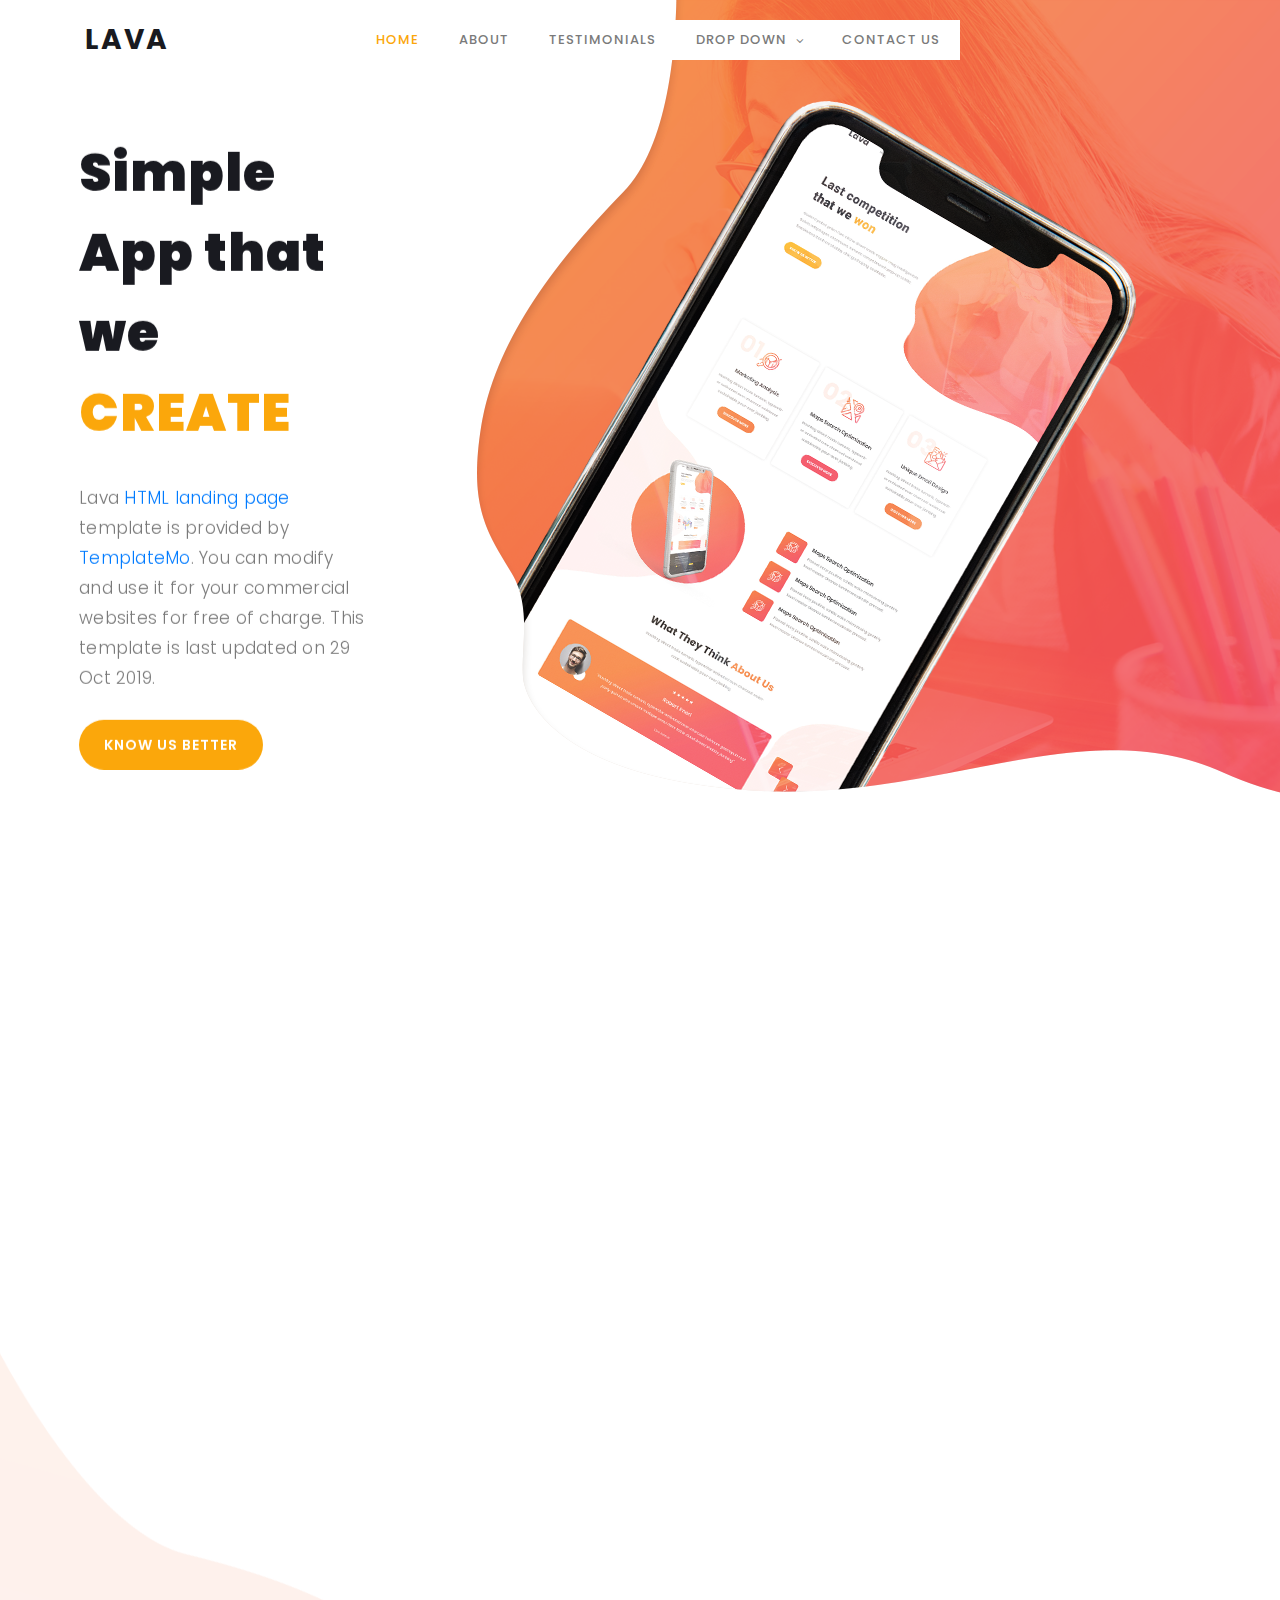
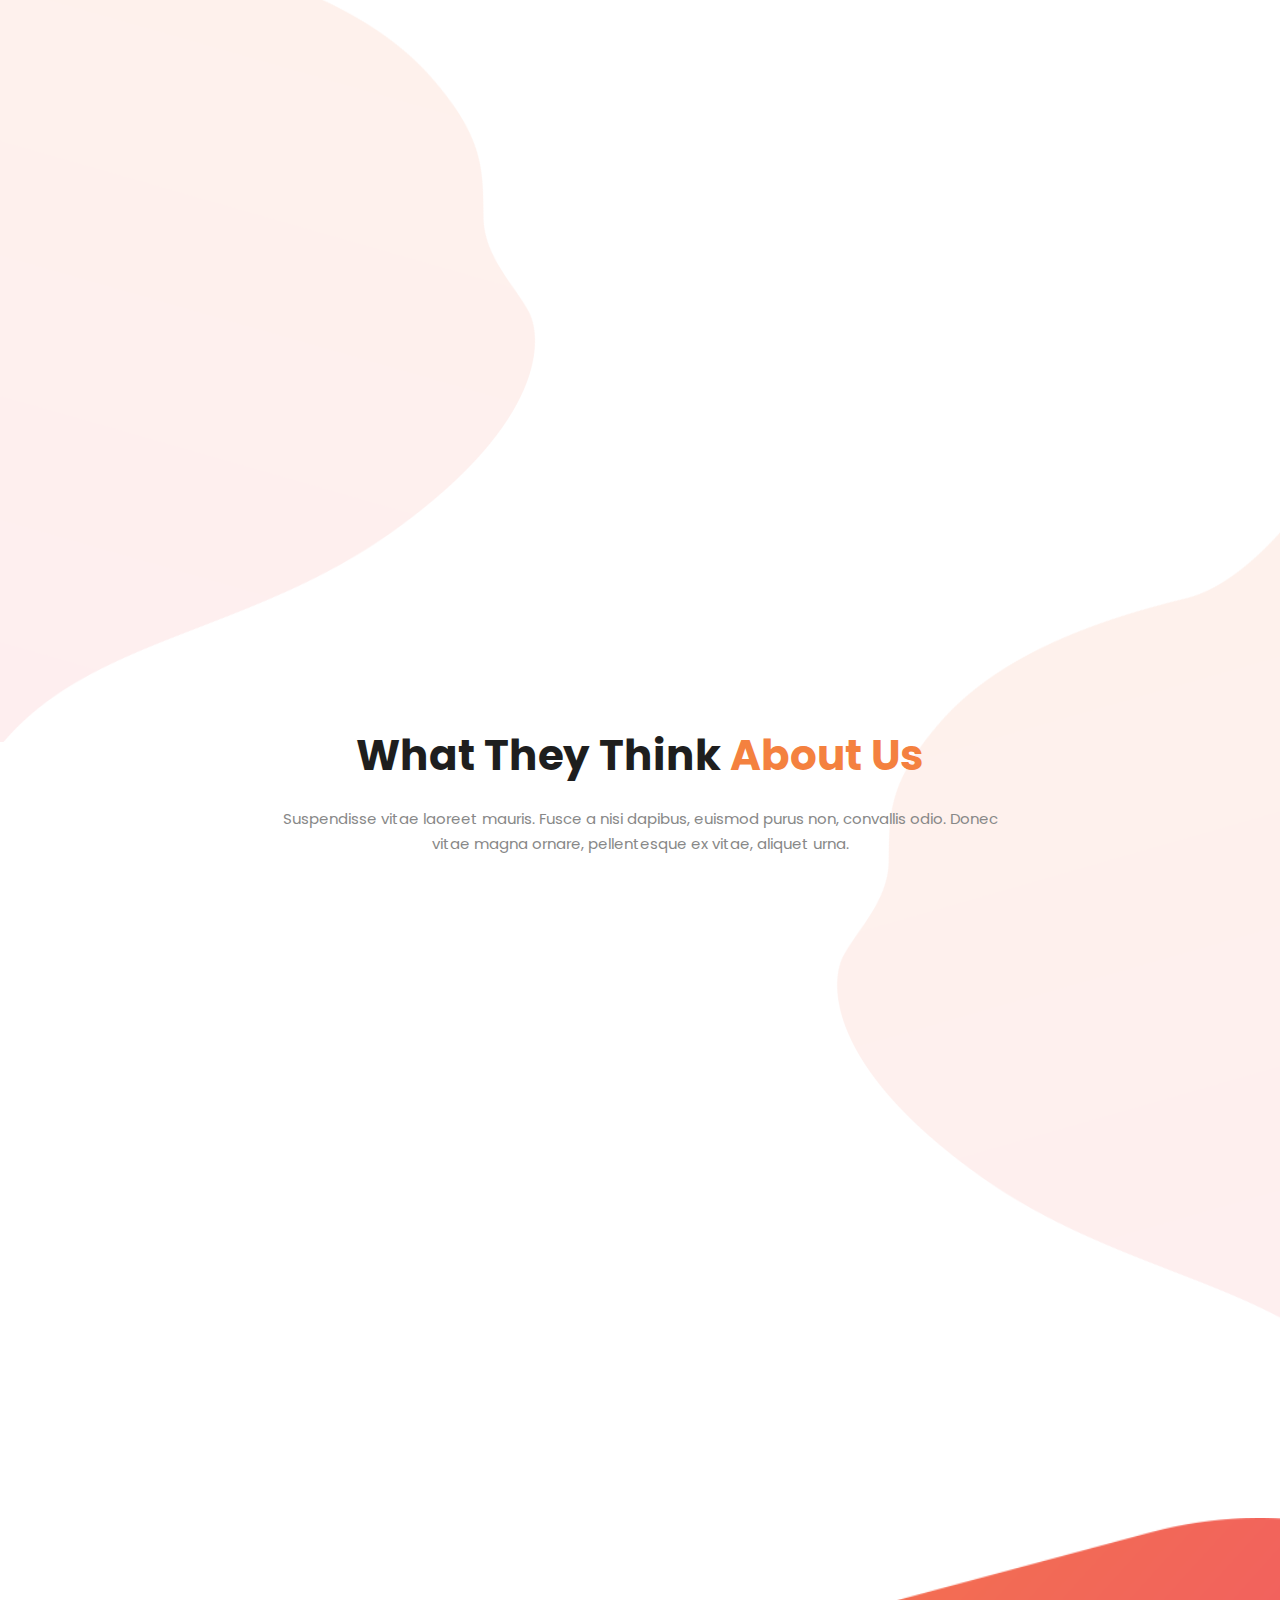
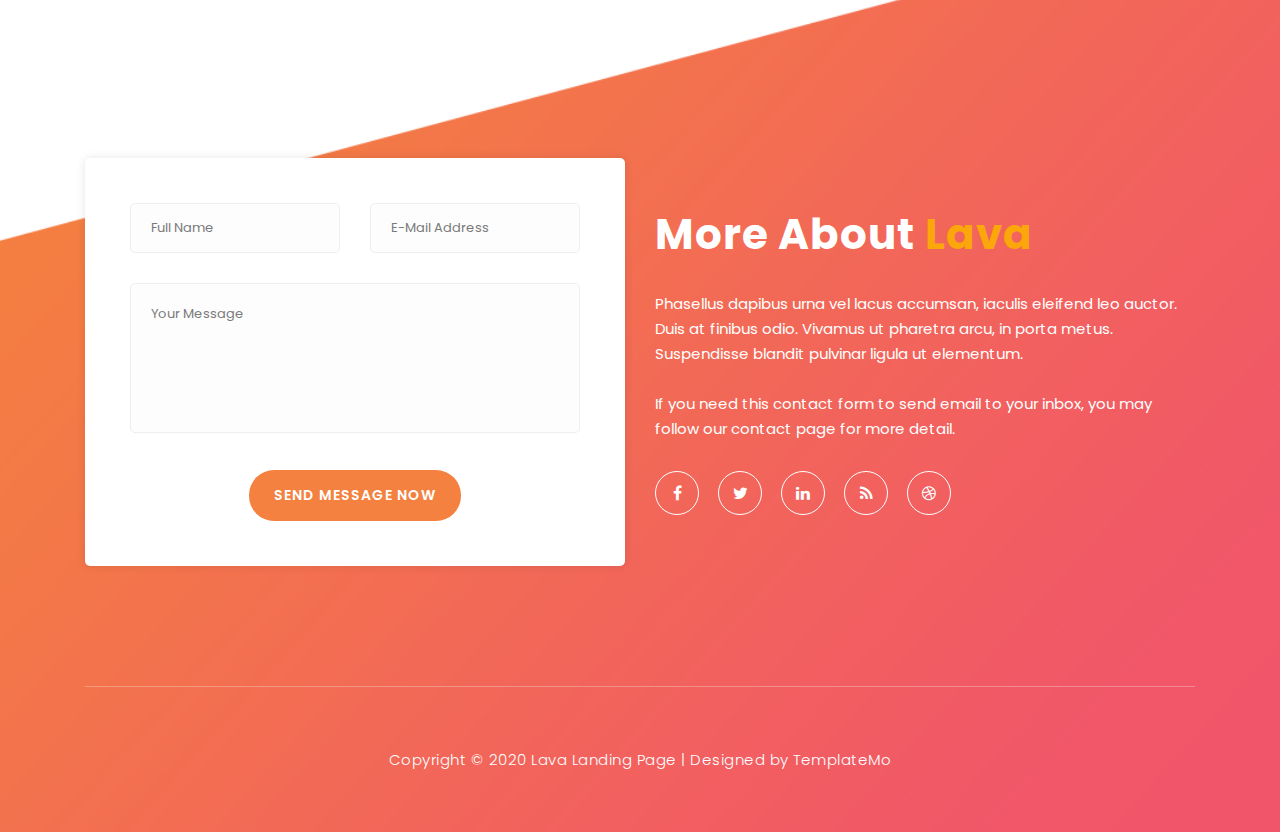
==== index.html @ fd1bf9ba "transferencia de dados" ====
<!DOCTYPE html>
<html lang="pt-br">
<head> 

    <meta charset="utf-8">
    <meta name="viewport" content="width=device-width, initial-scale=1, shrink-to-fit=no">
    <meta name="description" content="">
    <meta name="author" content="TemplateMo">
    <link href="https://fonts.googleapis.com/css?family=Poppins:100,200,300,400,500,600,700,800,900&display=swap" rel="stylesheet">

    <title>Lava Landing Page HTMI Template</title>
<!--

Lava Landing Page

https://templatemo.com/tm-540-lava-landing-page

-->

    <!-- Additional CSS Files -->
    <link rel="stylesheet" type="text/css" href="assets/css/bootstrap.min.css">

    <link rel="stylesheet" type="text/css" href="assets/css/font-awesome.css">

    <link rel="stylesheet" href="assets/css/templatemo-lava.css">

    <link rel="stylesheet" href="assets/css/owl-carousel.css">

</head>

<body>

    <!-- ***** Preloader Start ***** -->
    <div id="preloader">
        <div class="jumper">
            <div></div>
            <div></div>
            <div></div>
        </div>
    </div>
    <!-- ***** Preloader End ***** -->


    <!-- ***** Header Area Start ***** -->
    <header class="header-area header-sticky">
        <div class="container">
            <div class="row">
                <div class="col-12">
                    <nav class="main-nav">
                        <!-- ***** Logo Start ***** -->
                        <a href="index.html" class="logo">
                            Lava
                        </a>
                        <!-- ***** Logo End ***** -->
                        <!-- ***** Menu Start ***** -->
                        <ul class="nav">
                            <li class="scroll-to-section"><a href="#welcome" class="menu-item">Home</a></li>
                            <li class="scroll-to-section"><a href="#about" class="menu-item">About</a></li>
                            <li class="scroll-to-section"><a href="#testimonials" class="menu-item">Testimonials</a>
                            </li>
                            <li class="submenu">
                                <a href="javascript:;">Drop Down</a>
                                <ul>
                                    <li><a href="" class="menu-item">About Us</a></li>
                                    <li><a href="" class="menu-item">Features</a></li>
                                    <li><a href="" class="menu-item">FAQ's</a></li>
                                    <li><a href="" class="menu-item">Blog</a></li>
                                </ul>
                            </li>
                            <li class="scroll-to-section"><a href="#contact-us" class="menu-item">Contact Us</a></li>
                        </ul>
                        <a class='menu-trigger'>
                            <span>Menu</span>
                        </a>
                        <!-- ***** Menu End ***** -->
                    </nav>
                </div>
            </div>
        </div>
    </header>
    <!-- ***** Header Area End ***** -->


    <!-- ***** Welcome Area Start ***** -->
    <div class="welcome-area" id="welcome">

        <!-- ***** Header Text Start ***** -->
        <div class="header-text">
            <div class="container">
                <div class="row">
                    <div class="left-text col-lg-6 col-md-12 col-sm-12 col-xs-12"
                        data-scroll-reveal="enter left move 30px over 0.6s after 0.4s">
                        <h1>Simple App that we <em>CREATE</em></h1>
                        <p>Lava <a href="#">HTML landing page</a> template is provided by <a href="#">TemplateMo</a>.
                           You can modify and use it for your commercial websites for free of charge. This template is last updated on 29 Oct 2019.</p> 
                        <a href="#about" class="main-button-slider">KNOW US BETTER</a>
                    </div>
                </div>
            </div>
        </div>
        <!-- ***** Header Text End ***** -->
    </div>
    <!-- ***** Welcome Area End ***** -->

    <!-- ***** Features Big Item Start ***** -->
    <section class="section" id="about">
        <div class="container">
            <div class="row">
                <div class="col-lg-4 col-md-6 col-sm-12 col-xs-12"
                    data-scroll-reveal="enter left move 30px over 0.6s after 0.4s">
                    <div class="features-item">
                        <div class="features-icon">
                            <h2>01</h2>
                            <img src="assets/images/features-icon-1.png" alt="">
                            <h4>Trend Analysis</h4>
                            <p>Curabitur pulvinar vel odio sed sagittis. Nam maximus ex diam, nec consectetur diam.</p>
                            <a href="#testimonials" class="main-button">
                                Read More
                            </a>
                        </div>
                    </div>
                </div>
                <div class="col-lg-4 col-md-6 col-sm-12 col-xs-12"
                    data-scroll-reveal="enter bottom move 30px over 0.6s after 0.4s">
                    <div class="features-item">
                        <div class="features-icon">
                            <h2>02</h2>
                            <img src="assets/images/features-icon-2.png" alt="">
                            <h4>Site Optimization</h4>
                            <p>Curabitur pulvinar vel odio sed sagittis. Nam maximus ex diam, nec consectetur diam.</p>
                            <a href="#testimonials" class="main-button">
                                Discover More
                            </a>
                        </div>
                    </div>
                </div>
                <div class="col-lg-4 col-md-6 col-sm-12 col-xs-12"
                    data-scroll-reveal="enter right move 30px over 0.6s after 0.4s">
                    <div class="features-item">
                        <div class="features-icon">
                            <h2>03</h2>
                            <img src="assets/images/features-icon-3.png" alt="">
                            <h4>Email Design</h4>
                            <p>Curabitur pulvinar vel odio sed sagittis. Nam maximus ex diam, nec consectetur diam.</p>
                            <a href="#testimonials" class="main-button">
                                More Detail
                            </a>
                        </div>
                    </div>
                </div>
            </div>
        </div>
    </section>
    <!-- ***** Features Big Item End ***** -->

    <div class="left-image-decor"></div>

    <!-- ***** Features Big Item Start ***** -->
    <section class="section" id="promotion">
        <div class="container">
            <div class="row">
                <div class="left-image col-lg-5 col-md-12 col-sm-12 mobile-bottom-fix-big"
                    data-scroll-reveal="enter left move 30px over 0.6s after 0.4s">
                    <img src="assets/images/left-image.png" class="rounded img-fluid d-block mx-auto" alt="App">
                </div>
                <div class="right-text offset-lg-1 col-lg-6 col-md-12 col-sm-12 mobile-bottom-fix">
                    <ul>
                        <li data-scroll-reveal="enter right move 30px over 0.6s after 0.4s">
                            <img src="assets/images/about-icon-01.png" alt="">
                            <div class="text">
                                <h4>Vestibulum pulvinar rhoncus</h4>
                                <p>Please do not redistribute this template ZIP file for a download purpose. You may <a
                                rel="nofollow" href="https://templatemo.com/contact" target="_parent">contact</a> us for
                            additional licensing of our template or to get a PSD file.</p>
                            </div>
                        </li>
                        <li data-scroll-reveal="enter right move 30px over 0.6s after 0.5s">
                            <img src="assets/images/about-icon-02.png" alt="">
                            <div class="text">
                                <h4>Sed blandit quam in velit</h4>
                                <p>You can <a rel="nofollow"
                                        href="https://templatemo.com/tm-540-lava-landing-page">download Lava
                                        Template</a> from our website. Duis viverra, ipsum et scelerisque placerat, orci
                                    magna consequat ligula.</p>
                            </div>
                        </li>
                        <li data-scroll-reveal="enter right move 30px over 0.6s after 0.6s">
                            <img src="assets/images/about-icon-03.png" alt="">
                            <div class="text">
                                <h4>Aenean faucibus venenatis</h4>
                                <p>Phasellus in imperdiet felis, eget vestibulum nulla. Aliquam nec dui nec augue
                                    maximus porta. Curabitur tristique lacus.</p>
                            </div>
                        </li>
                    </ul>
                </div>
            </div>
        </div>
    </section>
    <!-- ***** Features Big Item End ***** -->

    <div class="right-image-decor"></div>

    <!-- ***** Testimonials Starts ***** -->
    <section class="section" id="testimonials">
        <div class="container">
            <div class="row">
                <div class="col-lg-8 offset-lg-2">
                    <div class="center-heading">
                        <h2>What They Think <em>About Us</em></h2>
                        <p>Suspendisse vitae laoreet mauris. Fusce a nisi dapibus, euismod purus non, convallis odio.
                            Donec vitae magna ornare, pellentesque ex vitae, aliquet urna.</p>
                    </div>
                </div>
                <div class="col-lg-10 col-md-12 col-sm-12 mobile-bottom-fix-big"
                    data-scroll-reveal="enter left move 30px over 0.6s after 0.4s">
                    <div class="owl-carousel owl-theme">
                        <div class="item service-item">
                            <div class="author">
                                <i><img src="assets/images/testimonial-author-1.png" alt="Author One"></i>
                            </div>
                            <div class="testimonial-content">
                                <ul class="stars">
                                    <li><i class="fa fa-star"></i></li>
                                    <li><i class="fa fa-star"></i></li>
                                    <li><i class="fa fa-star"></i></li>
                                    <li><i class="fa fa-star"></i></li>
                                    <li><i class="fa fa-star"></i></li>
                                </ul>
                                <h4>Jonathan Smart</h4>
                                <p>“Nullam hendrerit, elit a semper pharetra, ipsum nibh tristique tortor, in tempus
                                    urna elit in mauris.”</p>
                                <span>Besta CTO</span>
                            </div>
                        </div>
                        <div class="item service-item">
                            <div class="author">
                                <i><img src="assets/images/testimonial-author-1.png" alt="Second Author"></i>
                            </div>
                            <div class="testimonial-content">
                                <ul class="stars">
                                    <li><i class="fa fa-star"></i></li>
                                    <li><i class="fa fa-star"></i></li>
                                    <li><i class="fa fa-star"></i></li>
                                    <li><i class="fa fa-star"></i></li>
                                    <li><i class="fa fa-star"></i></li>
                                </ul>
                                <h4>Martino Tino</h4>
                                <p>“Morbi non mi luctus felis molestie scelerisque. In ac libero viverra, placerat est
                                    interdum, rhoncus leo.”</p>
                                <span>Web Analyst</span>
                            </div>
                        </div>
                        <div class="item service-item">
                            <div class="author">
                                <i><img src="assets/images/testimonial-author-1.png" alt="Author Third"></i>
                            </div>
                            <div class="testimonial-content">
                                <ul class="stars">
                                    <li><i class="fa fa-star"></i></li>
                                    <li><i class="fa fa-star"></i></li>
                                    <li><i class="fa fa-star"></i></li>
                                </ul>
                                <h4>George Tasa</h4>
                                <p>“Fusce rutrum in dolor sit amet lobortis. Ut at vehicula justo. Donec quam dolor,
                                    congue a fringilla sed, maximus et urna.”</p>
                                <span>System Admin</span>
                            </div>
                        </div>
                        <div class="item service-item">
                            <div class="author">
                                <i><img src="assets/images/testimonial-author-1.png" alt="Fourth Author"></i>
                            </div>
                            <div class="testimonial-content">
                                <ul class="stars">
                                    <li><i class="fa fa-star"></i></li>
                                    <li><i class="fa fa-star"></i></li>
                                    <li><i class="fa fa-star"></i></li>
                                    <li><i class="fa fa-star"></i></li>
                                </ul>
                                <h4>Sir James</h4>
                                <p>"Fusce rutrum in dolor sit amet lobortis. Ut at vehicula justo. Donec quam dolor,
                                    congue a fringilla sed, maximus et urna."</p>
                                <span>New Villager</span>
                            </div>
                        </div>
                    </div>
                </div>
            </div>
        </div>
    </section>
    <!-- ***** Testimonials Ends ***** -->


    <!-- ***** Footer Start ***** -->
    <footer id="contact-us">
        <div class="container">
            <div class="footer-content">
                <div class="row">
                    <!-- ***** Contact Form Start ***** -->
                    <div class="col-lg-6 col-md-12 col-sm-12">
                        <div class="contact-form">
                            <form id="contact" action="" method="post">
                                <div class="row">
                                    <div class="col-md-6 col-sm-12">
                                        <fieldset>
                                            <input name="name" type="text" id="name" placeholder="Full Name" required=""
                                                style="background-color: rgba(250,250,250,0.3);">
                                        </fieldset>
                                    </div>
                                    <div class="col-md-6 col-sm-12">
                                        <fieldset>
                                            <input name="email" type="text" id="email" placeholder="E-Mail Address"
                                                required="" style="background-color: rgba(250,250,250,0.3);">
                                        </fieldset>
                                    </div>
                                    <div class="col-lg-12">
                                        <fieldset>
                                            <textarea name="message" rows="6" id="message" placeholder="Your Message"
                                                required="" style="background-color: rgba(250,250,250,0.3);"></textarea>
                                        </fieldset>
                                    </div>
                                    <div class="col-lg-12">
                                        <fieldset>
                                            <button type="submit" id="form-submit" class="main-button">Send Message
                                                Now</button>
                                        </fieldset>
                                    </div>
                                </div>
                            </form>
                        </div>
                    </div>
                    <!-- ***** Contact Form End ***** -->
                    <div class="right-content col-lg-6 col-md-12 col-sm-12">
                        <h2>More About <em>Lava</em></h2>
                        <p>Phasellus dapibus urna vel lacus accumsan, iaculis eleifend leo auctor. Duis at finibus odio.
                            Vivamus ut pharetra arcu, in porta metus. Suspendisse blandit pulvinar ligula ut elementum.
                            <br><br>If you need this contact form to send email to your inbox, you may follow our <a
                                rel="nofollow" href="https://templatemo.com/contact" target="_parent">contact</a> page
                            for more detail.</p>
                        <ul class="social">
                            <li><a href="https://fb.com/templatemo"><i class="fa fa-facebook"></i></a></li>
                            <li><a href="#"><i class="fa fa-twitter"></i></a></li>
                            <li><a href="#"><i class="fa fa-linkedin"></i></a></li>
                            <li><a href="#"><i class="fa fa-rss"></i></a></li>
                            <li><a href="#"><i class="fa fa-dribbble"></i></a></li>
                        </ul>
                    </div>
                </div>
            </div>
            <div class="row">
                <div class="col-lg-12">
                    <div class="sub-footer">
                        <p>Copyright &copy; 2020 Lava Landing Page

                        | Designed by <a rel="nofollow" href="https://templatemo.com">TemplateMo</a></p>
                    </div>
                </div>
            </div>
        </div>
    </footer>

    <!-- jQuery -->
    <script src="assets/js/jquery-2.1.0.min.js"></script>

    <!-- Bootstrap -->
    <script src="assets/js/popper.js"></script>
    <script src="assets/js/bootstrap.min.js"></script>

    <!-- Plugins -->
    <script src="assets/js/owl-carousel.js"></script>
    <script src="assets/js/scrollreveal.min.js"></script>
    <script src="assets/js/waypoints.min.js"></script>
    <script src="assets/js/jquery.counterup.min.js"></script>
    <script src="assets/js/imgfix.min.js"></script>

    <!-- Global Init -->
    <script src="assets/js/custom.js"></script>

</body>
</html>
---- assets/css/templatemo-lava.css ----
/*

Lava Landing Page

https://templatemo.com/tm-540-lava-landing-page

*/

/* ---------------------------------------------
Table of contents
------------------------------------------------
01. font & reset css
02. reset
03. global styles
04. header
05. welcome
06. features
07. testimonials
08. contact
09. footer
10. preloader

--------------------------------------------- */
/* 
---------------------------------------------
font & reset css
--------------------------------------------- 
*/
@import url("https://fonts.googleapis.com/css?family=Poppins:100,200,300,400,500,600,700,800,900");
/* 
---------------------------------------------
reset
--------------------------------------------- 
*/
html, body, div, span, applet, object, iframe, h1, h2, h3, h4, h5, h6, p, blockquote, div
pre, a, abbr, acronym, address, big, cite, code, del, dfn, em, font, img, ins, kbd, q,
s, samp, small, strike, strong, sub, sup, tt, var, b, u, i, center, dl, dt, dd, ol, ul, li,
figure, header, nav, section, article, aside, footer, figcaption {
  margin: 0;
  padding: 0;
  border: 0;
  outline: 0;
}

.clearfix:after {
  content: ".";
  display: block;
  clear: both;
  visibility: hidden;
  line-height: 0;
  height: 0;
}

.clearfix {
  display: inline-block;
}

html[xmlns] .clearfix {
  display: block;
}

* html .clearfix {
  height: 1%;
}

ul, li {
  padding: 0;
  margin: 0;
  list-style: none;
}

header, nav, section, article, aside, footer, hgroup {
  display: block;
}

* {
  box-sizing: border-box;
}

html, body {
  font-family: 'Poppins', sans-serif;
  font-weight: 400;
  background-color: #fff;
  font-size: 16px;
  -ms-text-size-adjust: 100%;
  -webkit-font-smoothing: antialiased;
  -moz-osx-font-smoothing: grayscale;
}

a {
  text-decoration: none !important;
}

h1, h2, h3, h4, h5, h6 {
  margin-top: 0px;
  margin-bottom: 0px;
}

ul {
  margin-bottom: 0px;
}

p {
  font-size: 15px;
  line-height: 25px;
  color: #888;
}

/* 
---------------------------------------------
global styles
--------------------------------------------- 
*/
html,
body {
  background: #fff;
  font-family: 'Poppins', sans-serif;
}

::selection {
  background: #f1556a;
  color: #fff;
}

::-moz-selection {
  background: #f1556a;
  color: #fff;
}

@media (max-width: 991px) {
  html, body {
    overflow-x: hidden;
  }
  .mobile-top-fix {
    margin-top: 30px;
    margin-bottom: 0px;
  }
  .mobile-bottom-fix {
    margin-bottom: 30px;
  }
  .mobile-bottom-fix-big {
    margin-bottom: 60px;
  }
}

a.main-button-slider {
  font-size: 14px;
  border-radius: 25px;
  padding: 15px 25px;
  background-color: #fba70b;
  text-transform: uppercase;
  color: #fff;
  font-weight: 600;
  letter-spacing: 1px;
  -webkit-transition: all 0.3s ease 0s;
  -moz-transition: all 0.3s ease 0s;
  -o-transition: all 0.3s ease 0s;
  transition: all 0.3s ease 0s;
}

a.main-button-slider:hover {
  background-color: #f1556a;
}

a.main-button {
  font-size: 14px;
  border-radius: 25px;
  padding: 15px 25px;
  background-color: #f4813f;
  text-transform: uppercase;
  color: #fff;
  font-weight: 600;
  letter-spacing: 1px;
  -webkit-transition: all 0.3s ease 0s;
  -moz-transition: all 0.3s ease 0s;
  -o-transition: all 0.3s ease 0s;
  transition: all 0.3s ease 0s;
}

a.main-button:hover {
  background-color: #f1556a;
}

button.main-button {
  outline: none;
  border: none;
  cursor: pointer;
  font-size: 14px;
  border-radius: 25px;
  padding: 15px 25px;
  background-color: #f4813f;
  text-transform: uppercase;
  color: #fff;
  font-weight: 600;
  letter-spacing: 1px;
  -webkit-transition: all 0.3s ease 0s;
  -moz-transition: all 0.3s ease 0s;
  -o-transition: all 0.3s ease 0s;
  transition: all 0.3s ease 0s;
}

button.main-button:hover {
  background-color: #f1556a;
}


.center-heading {
  margin-bottom: 70px;
}

.center-heading h2 {
  margin-top: 0px;
  text-align: center;
  font-size: 42px;
  font-weight: 700;
  color: #1e1e1e;
  margin-bottom: 25px;
}

.center-heading h2 em {
  font-style: normal;
  color: #f4813f;
}

.center-heading p {
  font-size: 15px;
  color: #888;
  text-align: center;
}


/* 
---------------------------------------------
header
--------------------------------------------- 
*/

.background-header {
  background-color: #fff;
  height: 80px!important;
  position: fixed!important;
  top: 0px;
  left: 0px;
  right: 0px;
  box-shadow: 0px 0px 10px rgba(0,0,0,0.15)!important;
}

.background-header .logo,
.background-header .main-nav .nav li a {
  color: #1e1e1e!important;
}

.background-header .main-nav .nav li:hover a {
  color: #fba70b!important;
}

.background-header .nav li a.active {
  color: #fba70b!important;
}

.header-area {
  position: absolute;
  top: 0px;
  left: 0px;
  right: 0px;
  z-index: 100;
  height: 100px;
  -webkit-transition: all .5s ease 0s;
  -moz-transition: all .5s ease 0s;
  -o-transition: all .5s ease 0s;
  transition: all .5s ease 0s;
}

.header-area .main-nav {
  min-height: 80px;
  background: transparent;
}

.header-area .main-nav .logo {
  line-height: 80px;
  color: #191a20;
  font-size: 28px;
  font-weight: 700;
  text-transform: uppercase;
  letter-spacing: 2px;
  float: left;
  -webkit-transition: all 0.3s ease 0s;
  -moz-transition: all 0.3s ease 0s;
  -o-transition: all 0.3s ease 0s;
  transition: all 0.3s ease 0s;
}


.header-area .main-nav .nav {
  float: left;
  margin-top: 27px;
  margin-left: 15%;
  margin-right: 0px;
  background-color: #fff;
  padding: 0px 20px;
  -webkit-transition: all 0.3s ease 0s;
  -moz-transition: all 0.3s ease 0s;
  -o-transition: all 0.3s ease 0s;
  transition: all 0.3s ease 0s;
  position: relative;
  z-index: 999;
}

.header-area .main-nav .nav li {
  padding-left: 20px;
  padding-right: 20px;
}

.header-area .main-nav .nav li:last-child {
  padding-right: 0px;
}

.header-area .main-nav .nav li a {
  display: block;
  font-weight: 500;
  font-size: 13px;
  color: #7a7a7a;
  text-transform: uppercase;
  -webkit-transition: all 0.3s ease 0s;
  -moz-transition: all 0.3s ease 0s;
  -o-transition: all 0.3s ease 0s;
  transition: all 0.3s ease 0s;
  height: 40px;
  line-height: 40px;
  border: transparent;
  letter-spacing: 1px;
}

.header-area .main-nav .nav li:hover a {
  color: #fba70b;
}

.header-area .main-nav .nav li.submenu {
  position: relative;
  padding-right: 35px;
}

.header-area .main-nav .nav li.submenu:after {
  font-family: FontAwesome;
  content: "\f107";
  font-size: 12px;
  color: #7a7a7a;
  position: absolute;
  right: 18px;
  top: 12px;
}

.header-area .main-nav .nav li.submenu ul {
  position: absolute;
  width: 200px;
  box-shadow: 0 2px 28px 0 rgba(0, 0, 0, 0.06);
  overflow: hidden;
  top: 40px;
  opacity: 0;
  transform: translateY(-2em);
  visibility: hidden;
  z-index: -1;
  transition: all 0.3s ease-in-out 0s, visibility 0s linear 0.3s, z-index 0s linear 0.01s;
}

.header-area .main-nav .nav li.submenu ul li {
  margin-left: 0px;
  padding-left: 0px;
  padding-right: 0px;
}

.header-area .main-nav .nav li.submenu ul li a {
  display: block;
  background: #fff;
  color: #7a7a7a!important;
  padding-left: 20px;
  height: 40px;
  line-height: 40px;
  -webkit-transition: all 0.3s ease 0s;
  -moz-transition: all 0.3s ease 0s;
  -o-transition: all 0.3s ease 0s;
  transition: all 0.3s ease 0s;
  position: relative;
  font-size: 13px;
  border-bottom: 1px solid #f5f5f5;
}

.header-area .main-nav .nav li.submenu ul li a:before {
  content: '';
  position: absolute;
  width: 0px;
  height: 40px;
  left: 0px;
  top: 0px;
  bottom: 0px;
  -webkit-transition: all 0.3s ease 0s;
  -moz-transition: all 0.3s ease 0s;
  -o-transition: all 0.3s ease 0s;
  transition: all 0.3s ease 0s;
  background: #fba70b;
}

.header-area .main-nav .nav li.submenu ul li a:hover {
  background: #fff;
  color: #fba70b!important;
  padding-left: 25px;
}

.header-area .main-nav .nav li.submenu ul li a:hover:before {
  width: 3px;
}

.header-area .main-nav .nav li.submenu:hover ul {
  visibility: visible;
  opacity: 1;
  z-index: 1;
  transform: translateY(0%);
  transition-delay: 0s, 0s, 0.3s;
}

.header-area .main-nav .menu-trigger {
  cursor: pointer;
  display: block;
  position: absolute;
  top: 23px;
  width: 32px;
  height: 40px;
  text-indent: -9999em;
  z-index: 99;
  right: 40px;
  display: none;
}

.header-area .main-nav .menu-trigger span,
.header-area .main-nav .menu-trigger span:before,
.header-area .main-nav .menu-trigger span:after {
  -moz-transition: all 0.4s;
  -o-transition: all 0.4s;
  -webkit-transition: all 0.4s;
  transition: all 0.4s;
  background-color: #1e1e1e;
  display: block;
  position: absolute;
  width: 30px;
  height: 2px;
  left: 0;
}

.background-header .main-nav .menu-trigger span,
.background-header .main-nav .menu-trigger span:before,
.background-header .main-nav .menu-trigger span:after {
  background-color: #1e1e1e;
}

.header-area .main-nav .menu-trigger span:before,
.header-area .main-nav .menu-trigger span:after {
  -moz-transition: all 0.4s;
  -o-transition: all 0.4s;
  -webkit-transition: all 0.4s;
  transition: all 0.4s;
  background-color: #1e1e1e;
  display: block;
  position: absolute;
  width: 30px;
  height: 2px;
  left: 0;
  width: 75%;
}

.background-header .main-nav .menu-trigger span:before,
.background-header .main-nav .menu-trigger span:after {
  background-color: #1e1e1e;
}

.header-area .main-nav .menu-trigger span:before,
.header-area .main-nav .menu-trigger span:after {
  content: "";
}

.header-area .main-nav .menu-trigger span {
  top: 16px;
}

.header-area .main-nav .menu-trigger span:before {
  -moz-transform-origin: 33% 100%;
  -ms-transform-origin: 33% 100%;
  -webkit-transform-origin: 33% 100%;
  transform-origin: 33% 100%;
  top: -10px;
  z-index: 10;
}

.header-area .main-nav .menu-trigger span:after {
  -moz-transform-origin: 33% 0;
  -ms-transform-origin: 33% 0;
  -webkit-transform-origin: 33% 0;
  transform-origin: 33% 0;
  top: 10px;
}

.header-area .main-nav .menu-trigger.active span,
.header-area .main-nav .menu-trigger.active span:before,
.header-area .main-nav .menu-trigger.active span:after {
  background-color: transparent;
  width: 100%;
}

.header-area .main-nav .menu-trigger.active span:before {
  -moz-transform: translateY(6px) translateX(1px) rotate(45deg);
  -ms-transform: translateY(6px) translateX(1px) rotate(45deg);
  -webkit-transform: translateY(6px) translateX(1px) rotate(45deg);
  transform: translateY(6px) translateX(1px) rotate(45deg);
  background-color: #1e1e1e;
}

.background-header .main-nav .menu-trigger.active span:before {
  background-color: #1e1e1e;
}

.header-area .main-nav .menu-trigger.active span:after {
  -moz-transform: translateY(-6px) translateX(1px) rotate(-45deg);
  -ms-transform: translateY(-6px) translateX(1px) rotate(-45deg);
  -webkit-transform: translateY(-6px) translateX(1px) rotate(-45deg);
  transform: translateY(-6px) translateX(1px) rotate(-45deg);
  background-color: #1e1e1e;
}

.background-header .main-nav .menu-trigger.active span:after {
  background-color: #1e1e1e;
}

.header-area.header-sticky {
  min-height: 80px;
}

.header-area.header-sticky .nav {
  margin-top: 20px !important;
}

.header-area.header-sticky .nav li a.active {
  color: #fba70b;
}

@media (max-width: 1200px) {
  .header-area .main-nav .nav li {
    padding-left: 12px;
    padding-right: 12px;
  }
  .header-area .main-nav:before {
    display: none;
  }
}

@media (max-width: 991px) {
  .logo {
    text-align: center;
    float: none!important;
  }
  .header-area {
    background-color: #f7f7f7;
    padding: 0px 15px;
    height: 80px;
    box-shadow: none;
    text-align: center;
  }
  .header-area .container {
    padding: 0px;
  }
  .header-area .logo {
    margin-left: 30px;
  }
  .header-area .menu-trigger {
    display: block !important;
  }
  .header-area .main-nav {
    overflow: hidden;
  }
  .header-area .main-nav .nav {
    float: none;
    width: 100%;
    margin-top: 0px !important;
    display: none;
    -webkit-transition: all 0s ease 0s;
    -moz-transition: all 0s ease 0s;
    -o-transition: all 0s ease 0s;
    transition: all 0s ease 0s;
    margin-left: 0px;
  }
  .header-area .main-nav .nav li:first-child {
    border-top: 1px solid #eee;
  }
  .header-area .main-nav .nav li {
    width: 100%;
    background: #fff;
    border-bottom: 1px solid #eee;
    padding-left: 0px !important;
    padding-right: 0px !important;
  }
  .header-area .main-nav .nav li a {
    height: 50px !important;
    line-height: 50px !important;
    padding: 0px !important;
    border: none !important;
    background: #f7f7f7 !important;
    color: #191a20 !important;
  }
  .header-area .main-nav .nav li a:hover {
    background: #eee !important;
    color: #fba70b!important;
  }
  .header-area .main-nav .nav li.submenu ul {
    position: relative;
    visibility: inherit;
    opacity: 1;
    z-index: 1;
    transform: translateY(0%);
    transition-delay: 0s, 0s, 0.3s;
    top: 0px;
    width: 100%;
    box-shadow: none;
    height: 0px;
  }
  .header-area .main-nav .nav li.submenu ul li a {
    font-size: 12px;
    font-weight: 400;
  }
  .header-area .main-nav .nav li.submenu ul li a:hover:before {
    width: 0px;
  }
  .header-area .main-nav .nav li.submenu ul.active {
    height: auto !important;
  }
  .header-area .main-nav .nav li.submenu:after {
    color: #3B566E;
    right: 25px;
    font-size: 14px;
    top: 15px;
  }
  .header-area .main-nav .nav li.submenu:hover ul, .header-area .main-nav .nav li.submenu:focus ul {
    height: 0px;
  }
}

@media (min-width: 992px) {
  .header-area .main-nav .nav {
    display: flex !important;
  }
}


/* 
---------------------------------------------
welcome
--------------------------------------------- 
*/
.welcome-area {
  width: 100%;
  height: 100vh;
  min-height: 793px;
  background-image: url(../images/banner-bg.png);
  background-repeat: no-repeat;
  background-position: right top;
}

.welcome-area .header-text .left-text {
  position: relative;
  align-self: center;
  margin-top: 35%;
  transform: perspective(1px) translateY(-30%) !important;
}

.welcome-area .header-text h1 {
  font-weight: 900;
  font-size: 52px;
  line-height: 80px;
  letter-spacing: 1px;
  margin-bottom: 30px;
  color: #191a20;
}

.welcome-area .header-text h1 em {
  font-style: normal;
  color: #fba70b;
}

.welcome-area .header-text p {
  font-weight: 300;
  font-size: 17px;
  color: #7a7a7a;
  line-height: 30px;
  letter-spacing: 0.25px;
  margin-bottom: 40px;
  position: relative;
}

@media (max-width: 1420px) {
  .welcome-area .header-text {
    width: 70%;
    margin-left: 5%;
  }
}

@media (max-width: 1320px) {
  .welcome-area .header-text .left-text {
    margin-top: 50%;
  }
  .welcome-area .header-text {
    width: 50%;
    margin-left: 5%;
  }
}

@media (max-width: 1140px) {
  .welcome-area {
    height: auto;
  }
  .welcome-area .header-text {       
    width: 92%;
    padding-top: 793px;
  }
  .welcome-area .header-text .left-text {
    margin-top: 5%;
    transform: none !important;
  }
}
@media (max-width: 810px) {
  .welcome-area {
    background-size: contain;
  }

  .welcome-area .header-text {
    padding-top: 100%;
    margin-left: 0;
  }
    
  .container-fluid .col-md-12 {
    margin-right: 0px;
    padding-right: 0px;
  }
}

/*
---------------------------------------------
about
---------------------------------------------
*/

#about {
  padding: 100px 0px;
  position: relative;
  z-index: 9;
}

@media (max-width: 992px) {
  .features-item {
    margin-bottom: 45px;
  }
}

.features-item {
  border-radius: 5px;
  padding: 60px 30px;
  text-align: center;
  box-shadow: 0px 0px 10px rgba(0,0,0,0.1);
}

.features-item h2 {
  z-index: 9;
  position: absolute;
  top: 15px;
  left: 45px;
  font-size: 100px;
  font-weight: 600;
  color: #fdefe9;
}

.features-item img {
  z-index: 10;
  position: relative;
  max-width: 100%;
  margin-bottom: 40px;
}

.features-item h4 {
  margin-top: 0px;
  font-size: 22px;
  color: #1e1e1e;
  margin-bottom: 25px;
}

.features-item .main-button {
  margin-top: 35px;
  display: inline-block;
}


/*
---------------------------------------------
promotion
---------------------------------------------
*/

.left-image-decor {
  background-image: url(../images/left-bg-decor.png);
  background-repeat: no-repeat;
  position: absolute;
  width: 100%;
  display: inline-block;
  height: 110%;
  margin-top: -200px;
}

#promotion {
  padding: 100px 0px;
}

#promotion .left-image {
  align-self: center;
}

#promotion .right-text ul {
  padding: 0;
  margin: 0;
}

#promotion .right-text ul li {
  display: inline-block;
  margin-bottom: 60px;
}

#promotion .right-text ul li:last-child {
  margin-bottom: 0px;
}

#promotion .right-text img {
  display: inline-block;
  float: left;
  margin-right: 30px;
}

#promotion .right-text h4 {
  font-size: 22px;
  color: #1e1e1e;
  margin-bottom: 15px;
  margin-top: 3px;
}


/*
--------------------------------------------
testimonials
--------------------------------------------
*/
.right-image-decor {
  background-image: url(../images/right-bg-decor.png);
  background-repeat: no-repeat;
  background-position: right center;
  position: absolute;
  width: 100%;
  display: inline-block;
  height: 110%;
  margin-top: -200px;
}

#testimonials {
  padding-top: 100px;
  position: relative;
  z-index: 9;
}

#testimonials .item {
  position: relative;
}

#testimonials .item .testimonial-content {
  background: rgb(244,129,63);
  background: linear-gradient(145deg, rgba(244,129,63,1) 0%, rgba(241,85,106,1) 100%);
  margin-left: 60px;
  padding: 40px 30px;
  text-align: center;
  border-radius: 5px;
}

#testimonials .item .testimonial-content ul li {
  display: inline-block;
  margin: 0px 1px;
}

#testimonials .item .testimonial-content ul li i {
  color: #fff;
  font-size: 13px;
}

#testimonials .item .testimonial-content h4 {
  font-size: 22px;
  margin-top: 20px;
  color: #fff;
}

#testimonials .item .testimonial-content p {
  color: #fff;
  font-style: italic;
  font-weight: 200;
  margin: 20px 0px 15px 0px;
}

#testimonials .item .testimonial-content span {
  color: #fff;
  font-weight: 200;
  font-size: 13px;
}

#testimonials .author img {
  max-width: 120px;
  margin-bottom: -60px;
}

.owl-carousel .owl-nav button.owl-next span {
  z-index: 10;
  top: 45%;
  border-radius: 10px;
  font-size: 46px;
  color: #fff;
  right: -210px;
  width: 80px;
  height: 80px;
  line-height: 80px;
  text-align: center;
  display: inline-block;
  background: rgb(244,129,63);
  background: linear-gradient(145deg, rgba(244,129,63,1) 0%, rgba(241,85,106,1) 100%);
  position: absolute;
}

.owl-carousel .owl-nav button.owl-prev span {
  z-index: 9;
  top: 30%;
  border-radius: 10px;
  font-size: 46px;
  color: #fff;
  right: -150px;
  width: 80px;
  height: 80px;
  line-height: 80px;
  text-align: center;
  display: inline-block;
  background: rgb(244,129,63);
  background: linear-gradient(145deg, rgba(244,129,63,1) 0%, rgba(241,85,106,1) 100%);
  position: absolute;
}

@media screen and (max-width: 1060px) {
  .owl-carousel .owl-nav {
    display: none!important;
  }
}

/* 
---------------------------------------------
footer
--------------------------------------------- 
*/

@media (max-width: 992px) {
  footer {
    padding-top: 0px!important;
    margin-top: 0px!important;
  }
  .contact-form {
    margin-bottom: 45px;
  }
  footer .right-content {
    text-align: center;
  }
  footer .footer-content {
    padding: 60px 0px!important;
  }
}

footer {
  margin-top: 200px;
  padding-top: 120px;
  background-image: url(../images/footer-bg.png);
  background-repeat: no-repeat;
  background-position: center center;
  background-size: cover;
  width: 100%;
}

footer .footer-content {
  padding: 120px 0px;
}

.contact-form {
  position: relative;
  z-index: 10;
  padding: 45px;
  border-radius: 5px;
  background-color: #fff;
  box-shadow: 0px 0px 10px rgba(0,0,0,0.1);
  
}

footer .right-content {
  align-self: center;
}

.contact-form input,
.contact-form textarea {
  color: #777;
  font-size: 13px;
  border: 1px solid #eee;
  background-color: #f7f7f7;
  border-radius: 5px;
  width: 100%;
  height: 50px;
  outline: none;
  padding-left: 20px;
  padding-right: 20px;
  -webkit-appearance: none;
  -moz-appearance: none;
  appearance: none;
  margin-bottom: 30px;
}

.contact-form textarea {
  height: 150px;
  resize: none;
  padding: 20px;
}

.contact-form {
  text-align: center;
}

.contact-form ::-webkit-input-placeholder { /* Edge */
  color: #7a7a7a;
}

.contact-form :-ms-input-placeholder { /* Internet Explorer 10-11 */
  color: #7a7a7a;
}

.contact-form ::placeholder {
  color: #7a7a7a;
}

.footer-content .right-content {
  color: #fff;
}

.footer-content .right-content h2 {
  margin-top: 0px;
  margin-bottom: 30px;
  font-size: 42px;
  text-transform: capitalize;
  font-weight: 700;
  letter-spacing: 1px;
}

.footer-content .right-content h2 em {
  font-style: normal;
  color: #fba70b;
}

.footer-content .right-content p {
  color: #FFF;
}

.footer-content .right-content a {
  color: #FFF;
}

.footer-content .right-content a:hover {
  color: #FC3;
}

footer .social {
  overflow: hidden;
  margin-top: 30px;
}

footer .social li:first-child {
  margin-left: 0px;
}

footer .social li {
  margin: 0px 7.5px;
  display: inline-block;
}

footer .social li a {
  color: #fff;
  text-align: center;
  background-color: transparent;
  border: 1px solid #fff;
  width: 44px;
  height: 44px;
  line-height: 44px;
  border-radius: 50%;
  display: inline-block;
  font-size: 16px;
  -webkit-transition: all 0.3s ease 0s;
  -moz-transition: all 0.3s ease 0s;
  -o-transition: all 0.3s ease 0s;
  transition: all 0.3s ease 0s;
}

footer .social li a:hover {
  background-color: #fba70b;
  border-color: #fba70b;
  color: #fff;
}

footer .copyright {
  margin-top: 10px;
  font-weight: 400;
  font-size: 15px;
  color: #4a4a4a;
  letter-spacing: 0.88px;
  text-transform: capitalize;
}

footer .sub-footer {
  padding: 60px 0px;
  border-top: 1px solid rgba(250,250,250,0.3);
  text-align: center;
}

footer .sub-footer a {
	color: #FFF;
}

footer .sub-footer a:hover {
	color: #FC3;
}

footer .sub-footer p {
  color: #fff;
  font-size: 15px;
  font-weight: 300;
  letter-spacing: 0.5px;
}

@media (max-width: 991px) {
  footer .copyright {
    text-align: center;
  }
  footer .social {
    text-align: center;
  }
}

/* 
---------------------------------------------
preloader
--------------------------------------------- 
*/
#preloader {
  overflow: hidden;
  background-image: linear-gradient(145deg, #f4813f 0%, #f1556a 100%);
  left: 0;
  right: 0;
  top: 0;
  bottom: 0;
  position: fixed;
  z-index: 9999;
  color: #fff;
}

#preloader .jumper {
  left: 0;
  top: 0;
  right: 0;
  bottom: 0;
  display: block;
  position: absolute;
  margin: auto;
  width: 50px;
  height: 50px;
}

#preloader .jumper > div {
  background-color: #fff;
  width: 10px;
  height: 10px;
  border-radius: 100%;
  -webkit-animation-fill-mode: both;
  animation-fill-mode: both;
  position: absolute;
  opacity: 0;
  width: 50px;
  height: 50px;
  -webkit-animation: jumper 1s 0s linear infinite;
  animation: jumper 1s 0s linear infinite;
}

#preloader .jumper > div:nth-child(2) {
  -webkit-animation-delay: 0.33333s;
  animation-delay: 0.33333s;
}

#preloader .jumper > div:nth-child(3) {
  -webkit-animation-delay: 0.66666s;
  animation-delay: 0.66666s;
}

@-webkit-keyframes jumper {
  0% {
    opacity: 0;
    -webkit-transform: scale(0);
    transform: scale(0);
  }
  5% {
    opacity: 1;
  }
  100% {
    -webkit-transform: scale(1);
    transform: scale(1);
    opacity: 0;
  }
}

@keyframes jumper {
  0% {
    opacity: 0;
    -webkit-transform: scale(0);
    transform: scale(0);
  }
  5% {
    opacity: 1;
  }
  100% {
    opacity: 0;
  }
}
---- assets/css/owl-carousel.css ----
/**
 * Owl Carousel v2.3.4
 * Copyright 2013-2018 David Deutsch
 * Licensed under: SEE LICENSE IN https://github.com/OwlCarousel2/OwlCarousel2/blob/master/LICENSE
 */
/*
 *  Owl Carousel - Core
 */
.owl-carousel {
  display: none;
  width: 100%;
  -webkit-tap-highlight-color: transparent;
  /* position relative and z-index fix webkit rendering fonts issue */
  position: relative;
  z-index: 1; }
  .owl-carousel .owl-stage {
    position: relative;
    -ms-touch-action: pan-Y;
    touch-action: manipulation;
    -moz-backface-visibility: hidden;
    /* fix firefox animation glitch */ }
  .owl-carousel .owl-stage:after {
    content: ".";
    display: block;
    clear: both;
    visibility: hidden;
    line-height: 0;
    height: 0; }
  .owl-carousel .owl-stage-outer {
    position: relative;
    overflow: hidden;
    /* fix for flashing background */
    -webkit-transform: translate3d(0px, 0px, 0px); }
  .owl-carousel .owl-wrapper,
  .owl-carousel .owl-item {
    -webkit-backface-visibility: hidden;
    -moz-backface-visibility: hidden;
    -ms-backface-visibility: hidden;
    -webkit-transform: translate3d(0, 0, 0);
    -moz-transform: translate3d(0, 0, 0);
    -ms-transform: translate3d(0, 0, 0); }
  .owl-carousel .owl-item {
    position: relative;
    min-height: 1px;
    float: left;
    -webkit-backface-visibility: hidden;
    -webkit-tap-highlight-color: transparent;
    -webkit-touch-callout: none; }
  .owl-carousel .owl-item img {
    display: block;
    width: 100%; }
  .owl-carousel .owl-nav.disabled,
  .owl-carousel .owl-dots.disabled {
    display: none; }
  .owl-carousel .owl-nav .owl-prev,
  .owl-carousel .owl-nav .owl-next,
  .owl-carousel .owl-dot {
    cursor: pointer;
    -webkit-user-select: none;
    -khtml-user-select: none;
    -moz-user-select: none;
    -ms-user-select: none;
    user-select: none; }
  .owl-carousel .owl-nav button.owl-prev,
  .owl-carousel .owl-nav button.owl-next,
  .owl-carousel button.owl-dot {
    background: none;
    color: inherit;
    border: none;
    padding: 0 !important;
    font: inherit; }
  .owl-carousel.owl-loaded {
    display: block; }
  .owl-carousel.owl-loading {
    opacity: 0;
    display: block; }
  .owl-carousel.owl-hidden {
    opacity: 0; }
  .owl-carousel.owl-refresh .owl-item {
    visibility: hidden; }
  .owl-carousel.owl-drag .owl-item {
    -ms-touch-action: pan-y;
        touch-action: pan-y;
    -webkit-user-select: none;
    -moz-user-select: none;
    -ms-user-select: none;
    user-select: none; }
  .owl-carousel.owl-grab {
    cursor: move;
    cursor: grab; }
  .owl-carousel.owl-rtl {
    direction: rtl; }
  .owl-carousel.owl-rtl .owl-item {
    float: right; }

/* No Js */
.no-js .owl-carousel {
  display: block; }

/*
 *  Owl Carousel - Animate Plugin
 */
.owl-carousel .animated {
  animation-duration: 1000ms;
  animation-fill-mode: both; }

.owl-carousel .owl-animated-in {
  z-index: 0; }

.owl-carousel .owl-animated-out {
  z-index: 1; }

.owl-carousel .fadeOut {
  animation-name: fadeOut; }

@keyframes fadeOut {
  0% {
    opacity: 1; }
  100% {
    opacity: 0; } }

/*
 * 	Owl Carousel - Auto Height Plugin
 */
.owl-height {
  transition: height 500ms ease-in-out; }

/*
 * 	Owl Carousel - Lazy Load Plugin
 */
.owl-carousel .owl-item {
  /**
			This is introduced due to a bug in IE11 where lazy loading combined with autoheight plugin causes a wrong
			calculation of the height of the owl-item that breaks page layouts
		 */ }
  .owl-carousel .owl-item .owl-lazy {
    opacity: 0;
    transition: opacity 400ms ease; }
  .owl-carousel .owl-item .owl-lazy[src^=""], .owl-carousel .owl-item .owl-lazy:not([src]) {
    max-height: 0; }
  .owl-carousel .owl-item img.owl-lazy {
    transform-style: preserve-3d; }

/*
 * 	Owl Carousel - Video Plugin
 */
.owl-carousel .owl-video-wrapper {
  position: relative;
  height: 100%;
  background: #000; }

.owl-carousel .owl-video-play-icon {
  position: absolute;
  height: 80px;
  width: 80px;
  left: 50%;
  top: 50%;
  margin-left: -40px;
  margin-top: -40px;
  background: url("owl.video.play.png") no-repeat;
  cursor: pointer;
  z-index: 1;
  -webkit-backface-visibility: hidden;
  transition: transform 100ms ease; }

.owl-carousel .owl-video-play-icon:hover {
  -ms-transform: scale(1.3, 1.3);
      transform: scale(1.3, 1.3); }

.owl-carousel .owl-video-playing .owl-video-tn,
.owl-carousel .owl-video-playing .owl-video-play-icon {
  display: none; }

.owl-carousel .owl-video-tn {
  opacity: 0;
  height: 100%;
  background-position: center center;
  background-repeat: no-repeat;
  background-size: contain;
  transition: opacity 400ms ease; }

.owl-carousel .owl-video-frame {
  position: relative;
  z-index: 1;
  height: 100%;
  width: 100%; }
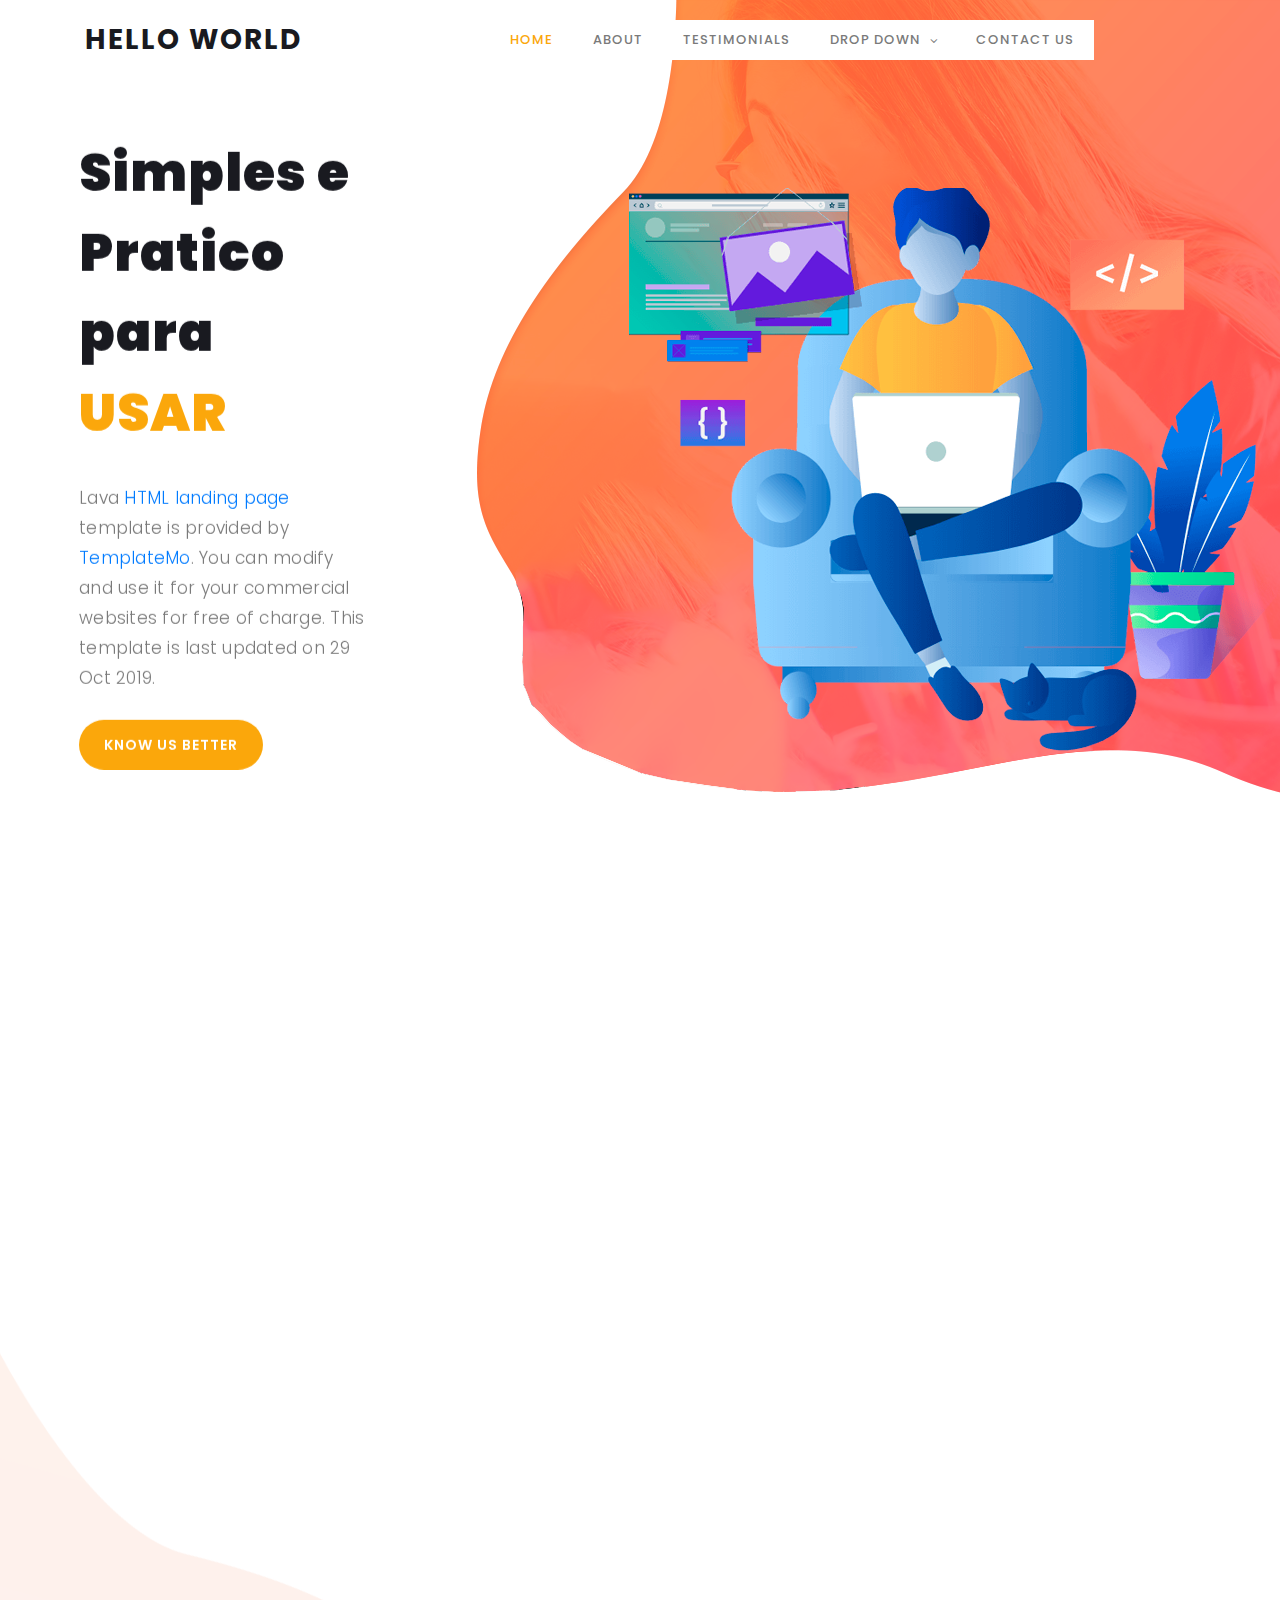
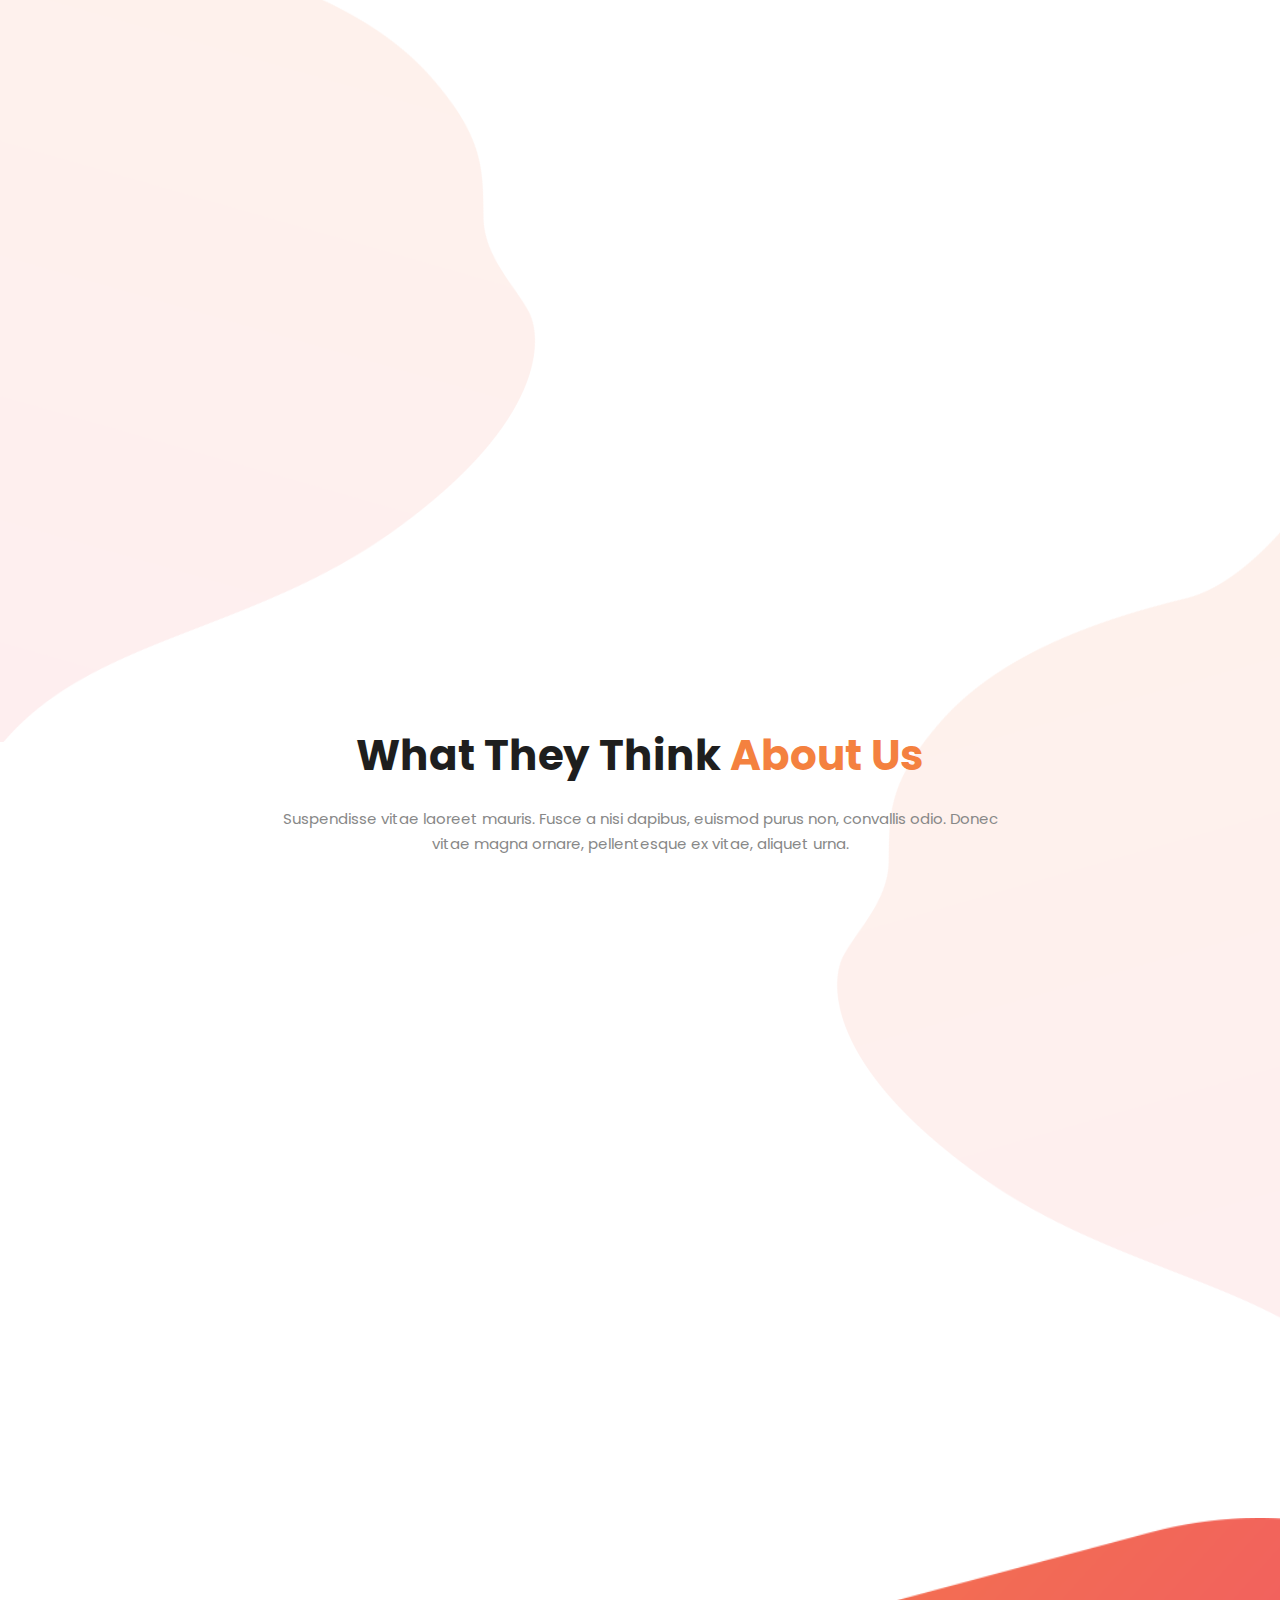
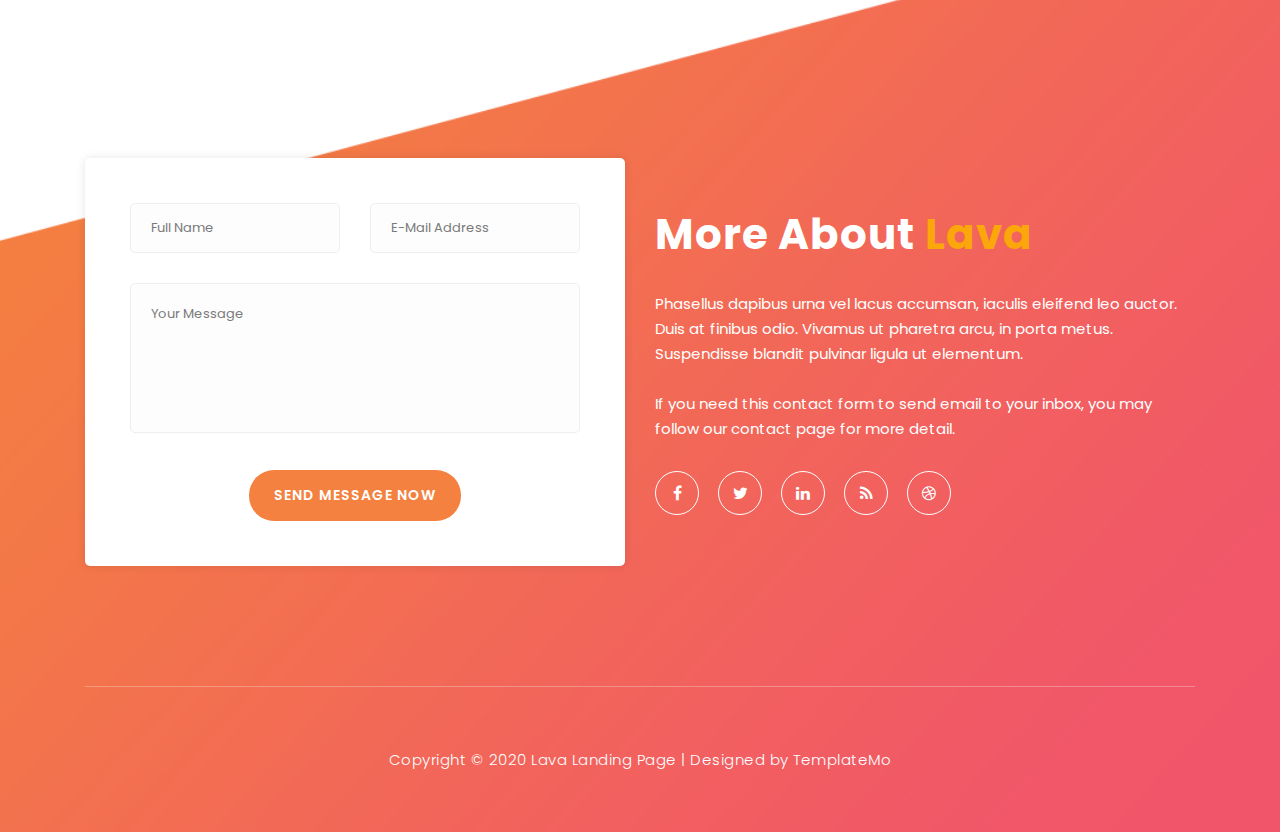
==== commit 6661442e: "mudnaça em titulo e imagens" ====
--- a/index.html
+++ b/index.html
@@ -8,7 +8,7 @@
     <meta name="author" content="TemplateMo">
     <link href="https://fonts.googleapis.com/css?family=Poppins:100,200,300,400,500,600,700,800,900&display=swap" rel="stylesheet">
 
-    <title>Lava Landing Page HTMI Template</title>
+    <title>Lava Landing Page HTMI Templte</title>
 <!--
 
 Lava Landing Page
@@ -49,7 +49,7 @@
                     <nav class="main-nav">
                         <!-- ***** Logo Start ***** -->
                         <a href="index.html" class="logo">
-                            Lava
+                            Hello World
                         </a>
                         <!-- ***** Logo End ***** -->
                         <!-- ***** Menu Start ***** -->
@@ -90,7 +90,7 @@
                 <div class="row">
                     <div class="left-text col-lg-6 col-md-12 col-sm-12 col-xs-12"
                         data-scroll-reveal="enter left move 30px over 0.6s after 0.4s">
-                        <h1>Simple App that we <em>CREATE</em></h1>
+                        <h1>Simples e Pratico para <em>USAR</em></h1>
                         <p>Lava <a href="#">HTML landing page</a> template is provided by <a href="#">TemplateMo</a>.
                            You can modify and use it for your commercial websites for free of charge. This template is last updated on 29 Oct 2019.</p> 
                         <a href="#about" class="main-button-slider">KNOW US BETTER</a>
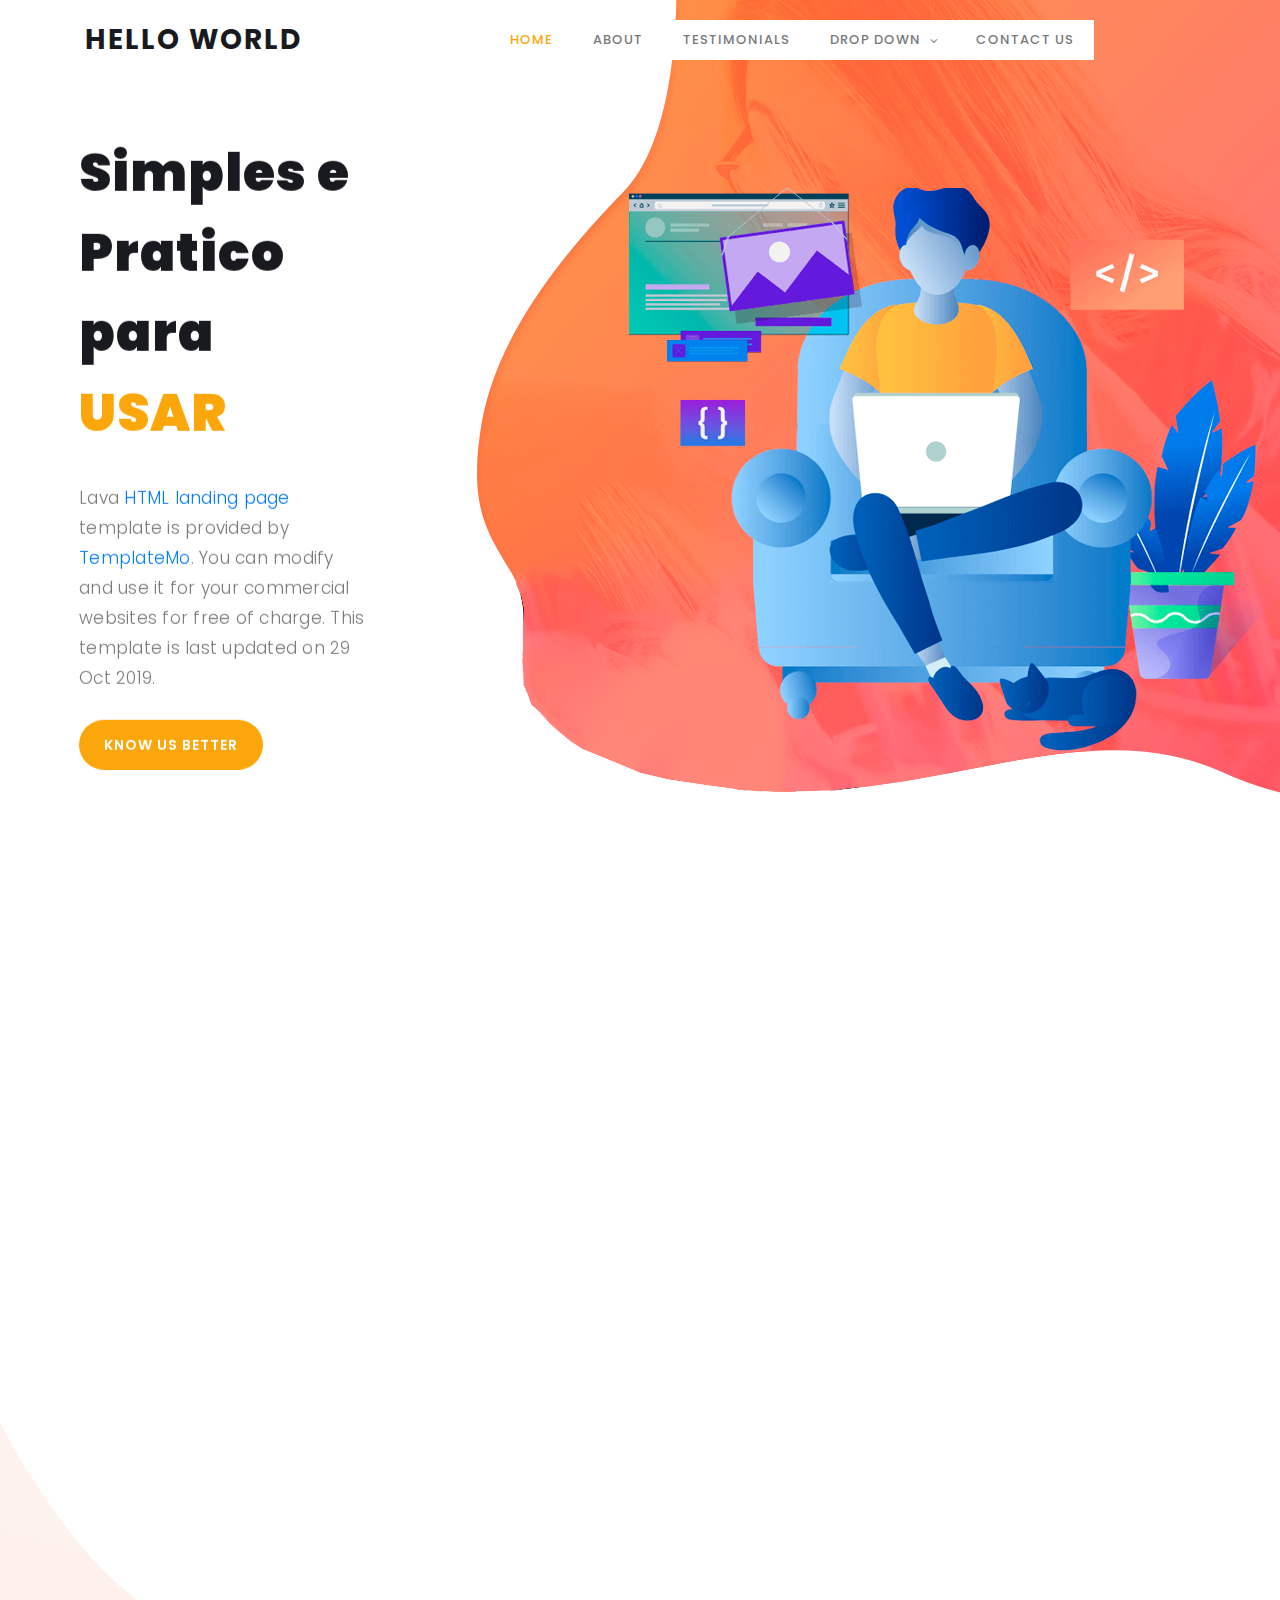
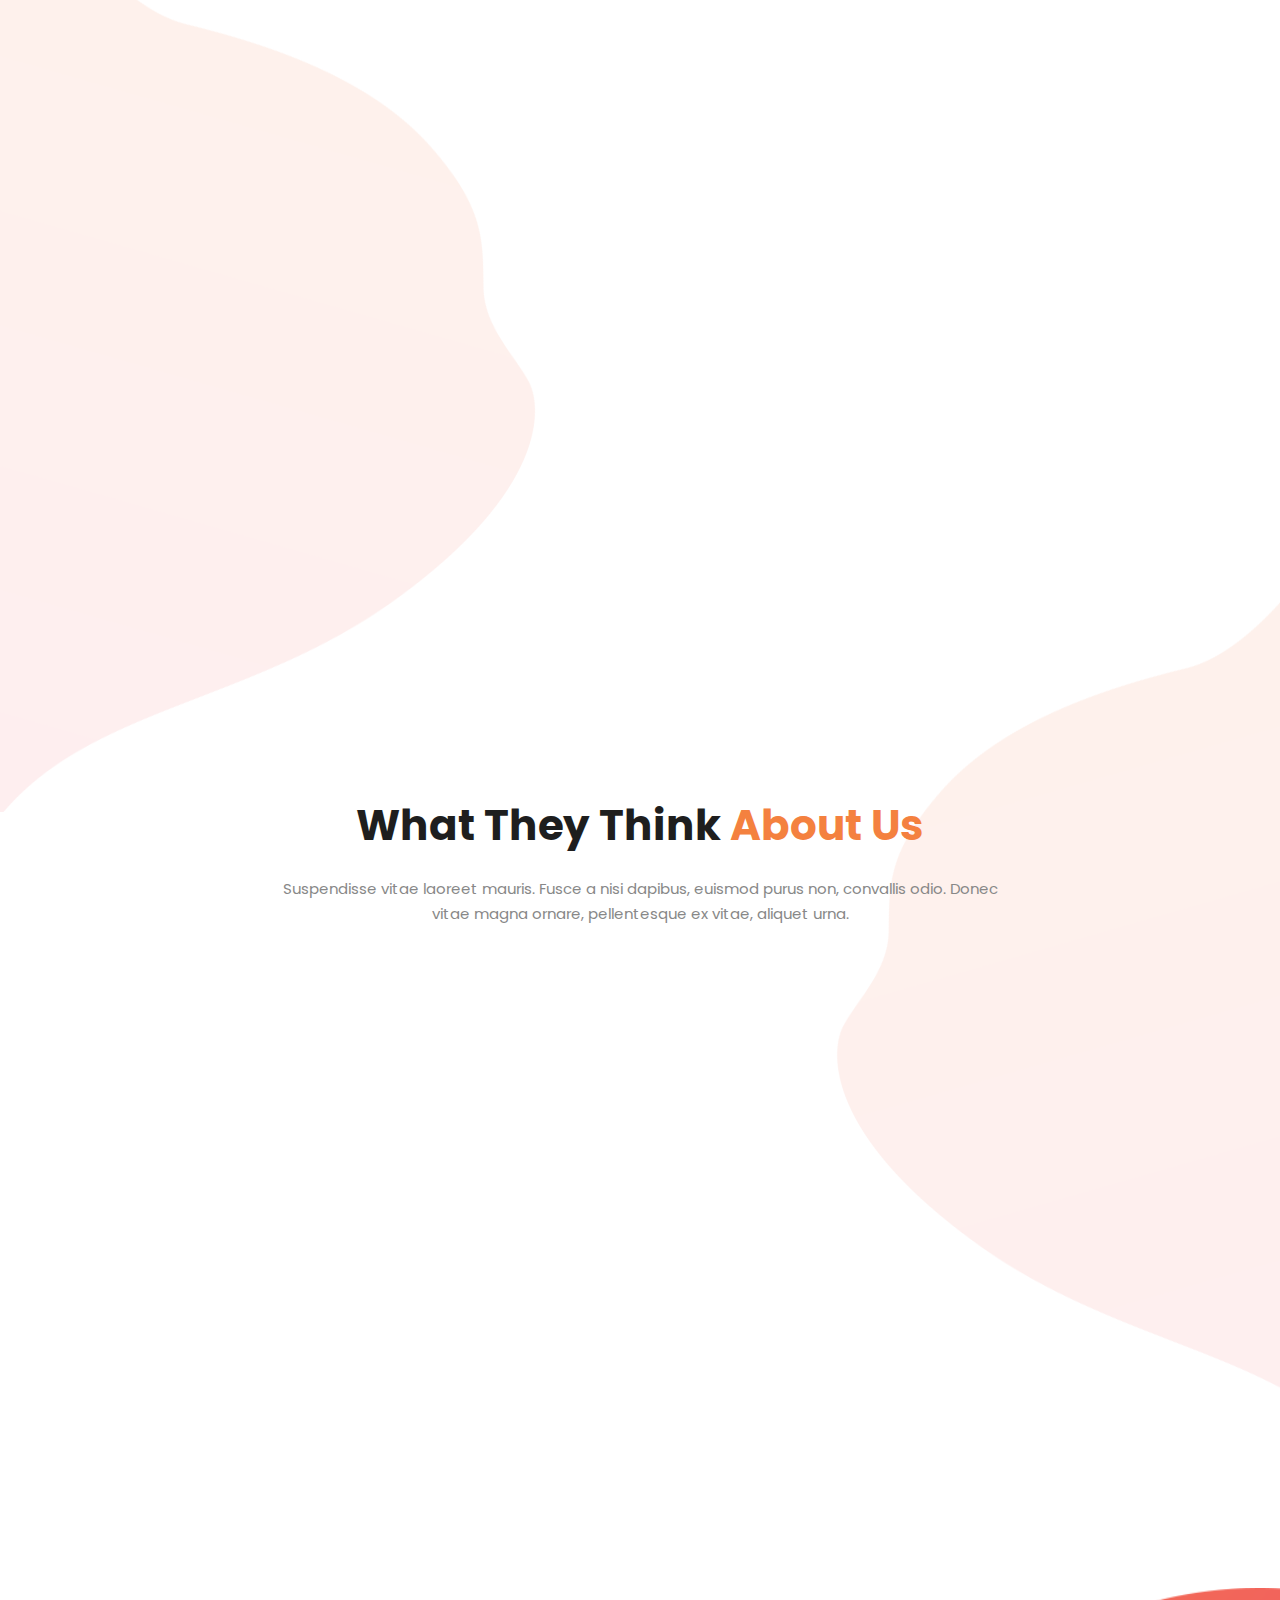
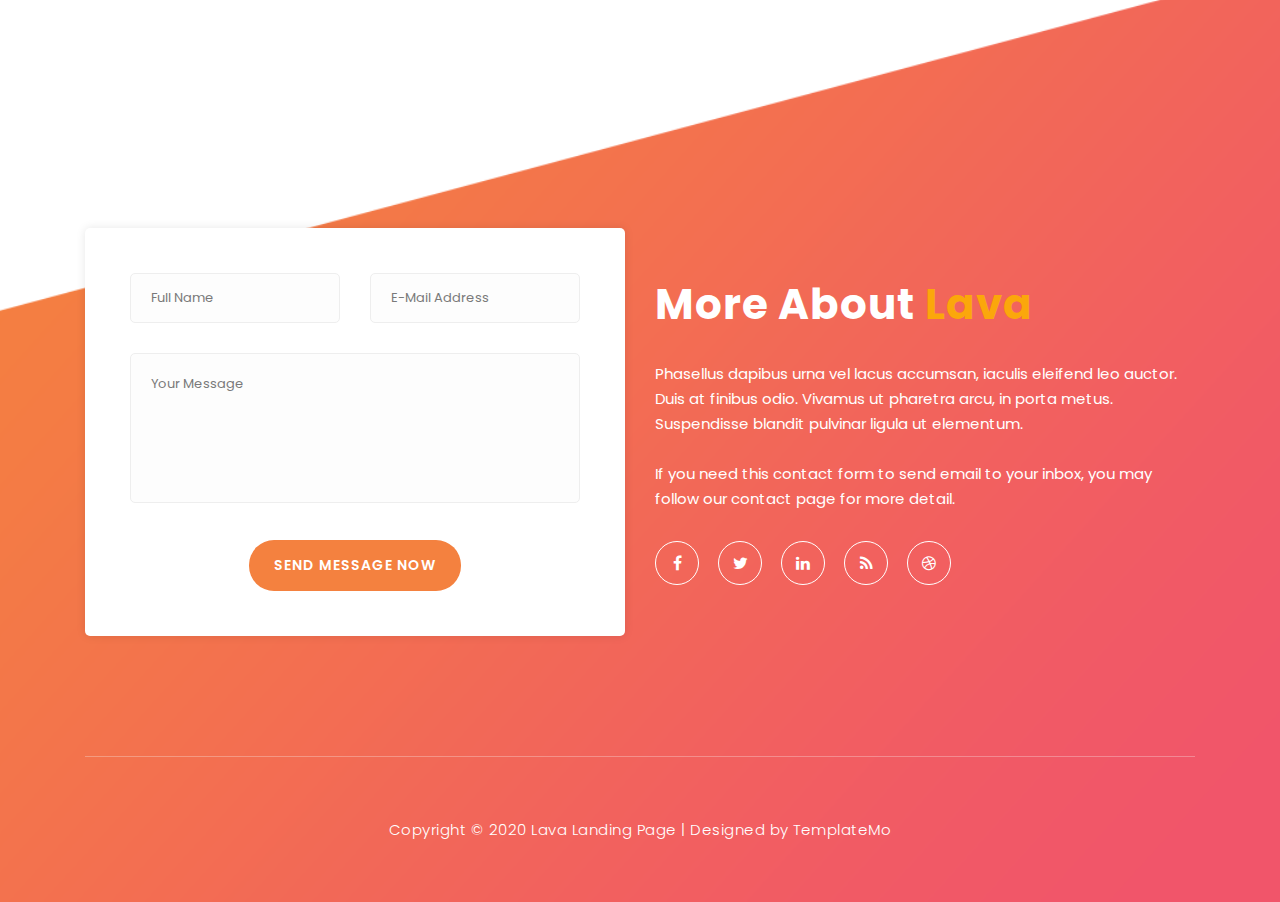
==== commit d66a6dc3: "sd" ====
--- a/index.html
+++ b/index.html
@@ -111,11 +111,11 @@
                     <div class="features-item">
                         <div class="features-icon">
                             <h2>01</h2>
-                            <img src="assets/images/features-icon-1.png" alt="">
-                            <h4>Trend Analysis</h4>
+                            <img src="assets/images/html5-css3-primeiros-passos.svg" alt="">
+                            <h4>HTML</h4>
                             <p>Curabitur pulvinar vel odio sed sagittis. Nam maximus ex diam, nec consectetur diam.</p>
                             <a href="#testimonials" class="main-button">
-                                Read More
+                                LER MAIS
                             </a>
                         </div>
                     </div>
@@ -125,11 +125,11 @@
                     <div class="features-item">
                         <div class="features-icon">
                             <h2>02</h2>
-                            <img src="assets/images/features-icon-2.png" alt="">
-                            <h4>Site Optimization</h4>
+                            <img src="assets/images/logocss.svg" alt="">
+                            <h4>CSS</h4>
                             <p>Curabitur pulvinar vel odio sed sagittis. Nam maximus ex diam, nec consectetur diam.</p>
                             <a href="#testimonials" class="main-button">
-                                Discover More
+                                LER MAIS
                             </a>
                         </div>
                     </div>
@@ -139,11 +139,11 @@
                     <div class="features-item">
                         <div class="features-icon">
                             <h2>03</h2>
-                            <img src="assets/images/features-icon-3.png" alt="">
-                            <h4>Email Design</h4>
+                            <img src="assets/images/logojs.svg" alt="">
+                            <h4>JavaScript</h4>
                             <p>Curabitur pulvinar vel odio sed sagittis. Nam maximus ex diam, nec consectetur diam.</p>
                             <a href="#testimonials" class="main-button">
-                                More Detail
+                                LER MAIS
                             </a>
                         </div>
                     </div>
--- a/assets/css/templatemo-lava.css
+++ b/assets/css/templatemo-lava.css
@@ -777,7 +777,7 @@
 .features-item img {
   z-index: 10;
   position: relative;
-  max-width: 100%;
+  width: 150px;
   margin-bottom: 40px;
 }
 
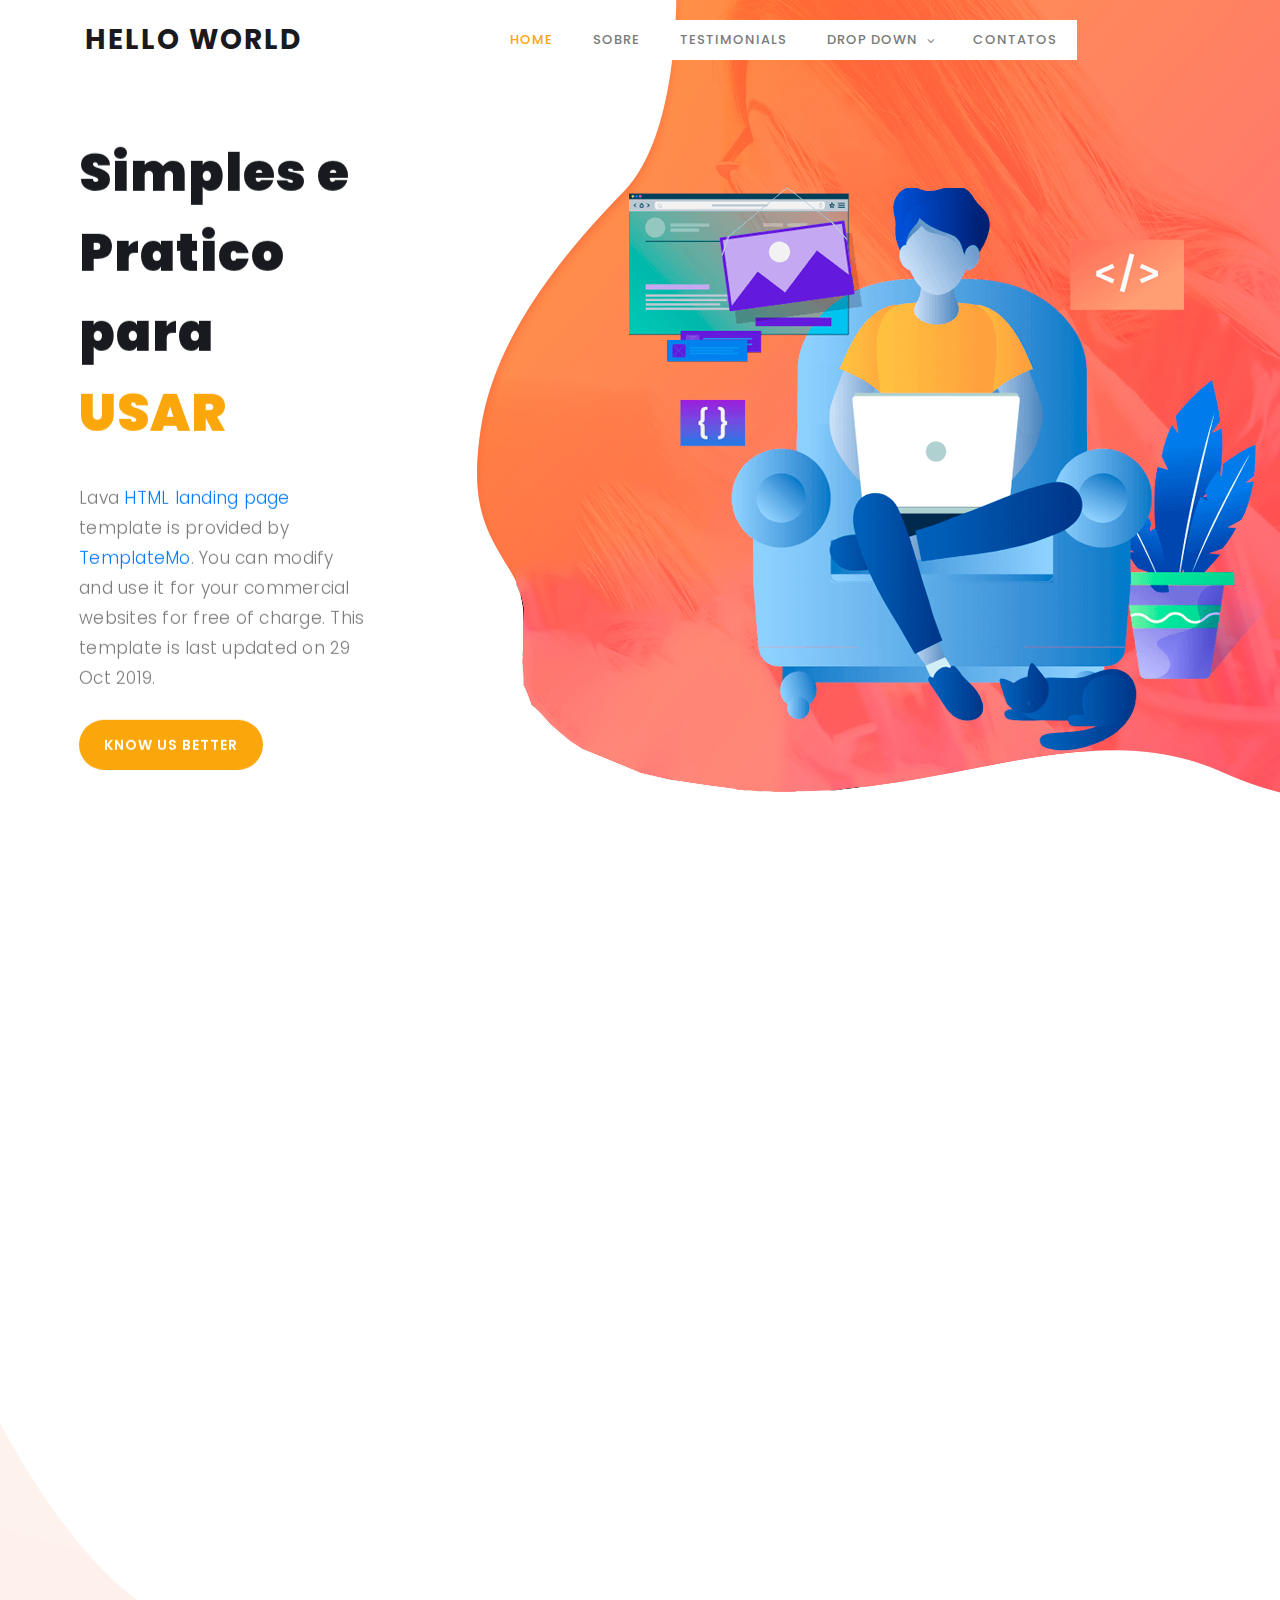
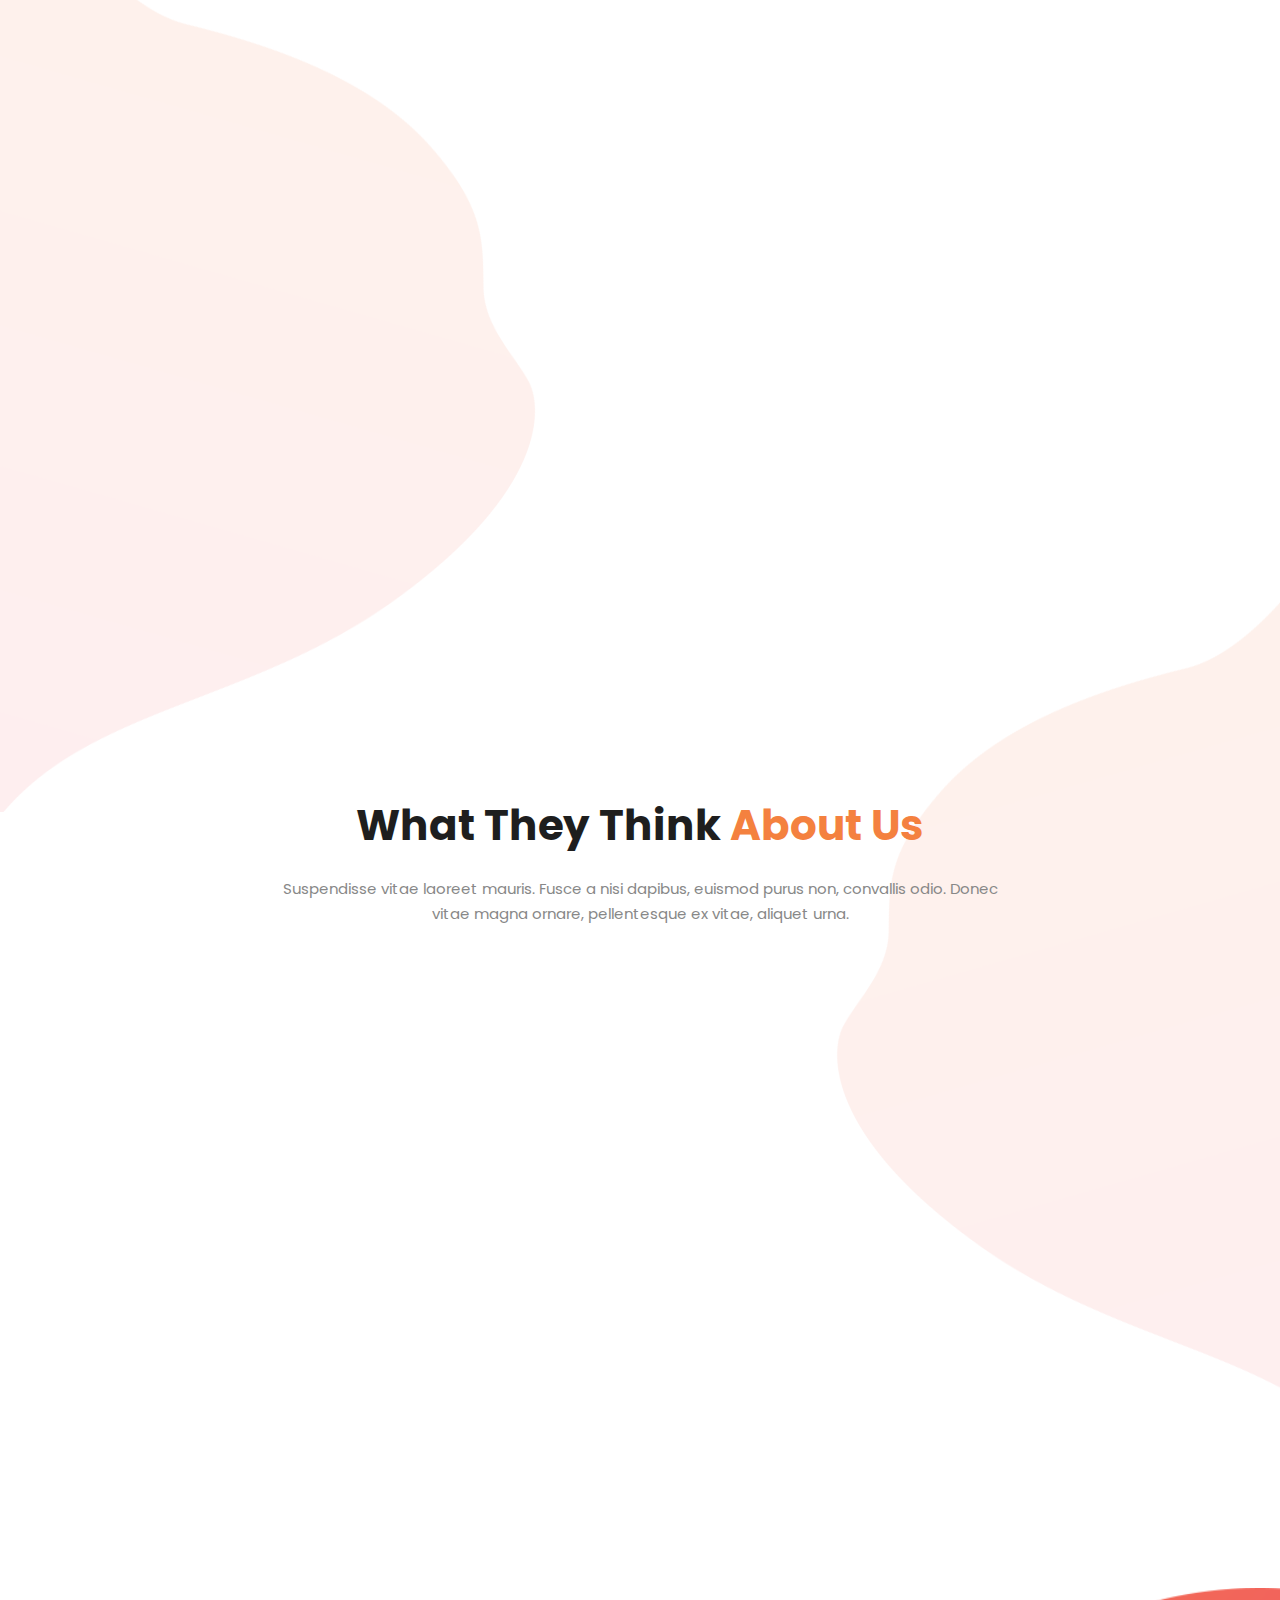
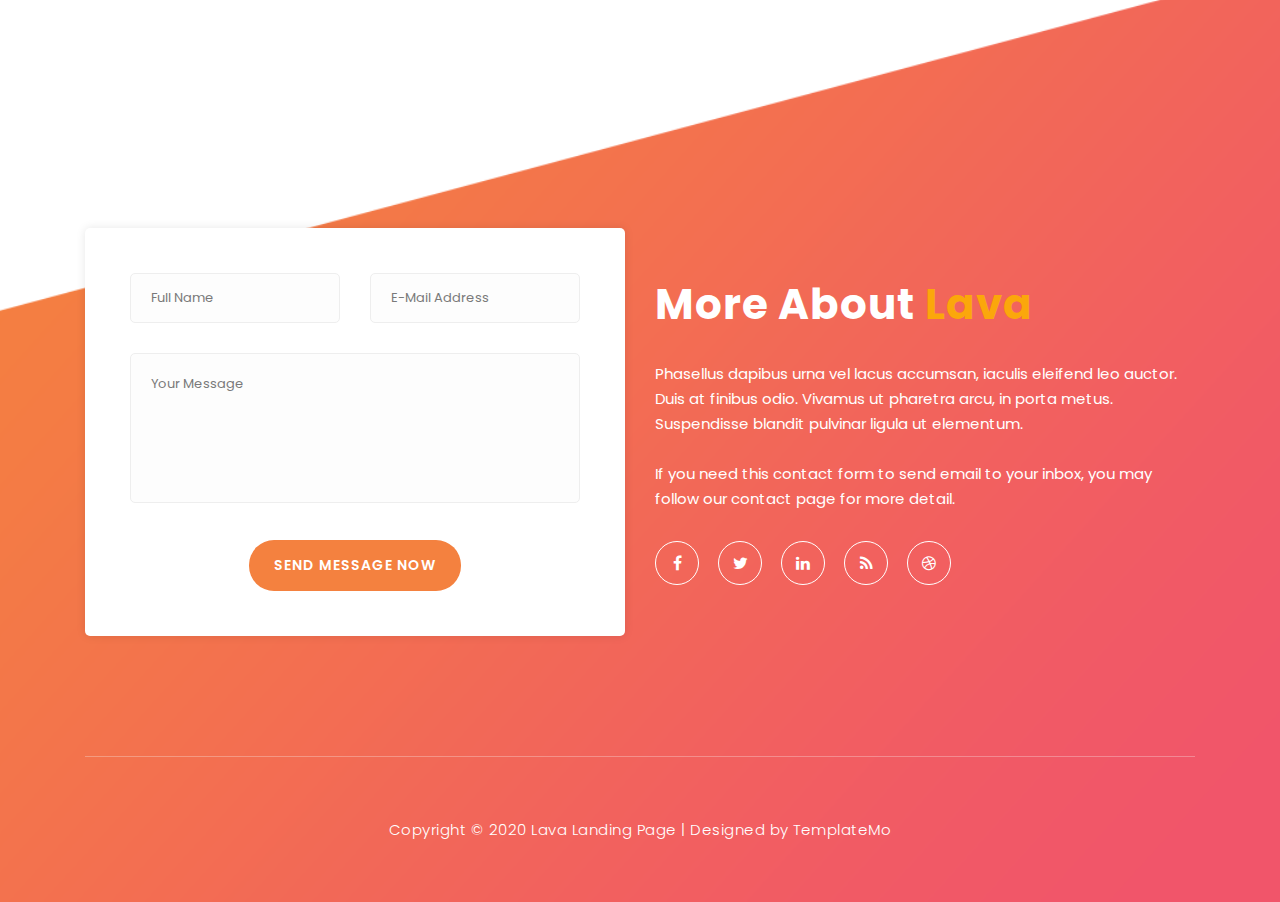
==== commit 2957ca05: "mudança" ====
--- a/index.html
+++ b/index.html
@@ -1,14 +1,14 @@
 <!DOCTYPE html>
 <html lang="pt-br">
 <head> 
-
+    <link rel="shortcut icon" href="assets/images/logo.png" >
     <meta charset="utf-8">
     <meta name="viewport" content="width=device-width, initial-scale=1, shrink-to-fit=no">
     <meta name="description" content="">
     <meta name="author" content="TemplateMo">
     <link href="https://fonts.googleapis.com/css?family=Poppins:100,200,300,400,500,600,700,800,900&display=swap" rel="stylesheet">
 
-    <title>Lava Landing Page HTMI Templte</title>
+    <title>Hello World! - HOME</title>
 <!--
 
 Lava Landing Page
@@ -55,7 +55,7 @@
                         <!-- ***** Menu Start ***** -->
                         <ul class="nav">
                             <li class="scroll-to-section"><a href="#welcome" class="menu-item">Home</a></li>
-                            <li class="scroll-to-section"><a href="#about" class="menu-item">About</a></li>
+                            <li class="scroll-to-section"><a href="#about" class="menu-item">Sobre</a></li>
                             <li class="scroll-to-section"><a href="#testimonials" class="menu-item">Testimonials</a>
                             </li>
                             <li class="submenu">
@@ -67,7 +67,7 @@
                                     <li><a href="" class="menu-item">Blog</a></li>
                                 </ul>
                             </li>
-                            <li class="scroll-to-section"><a href="#contact-us" class="menu-item">Contact Us</a></li>
+                            <li class="scroll-to-section"><a href="#contact-us" class="menu-item">Contatos</a></li>
                         </ul>
                         <a class='menu-trigger'>
                             <span>Menu</span>
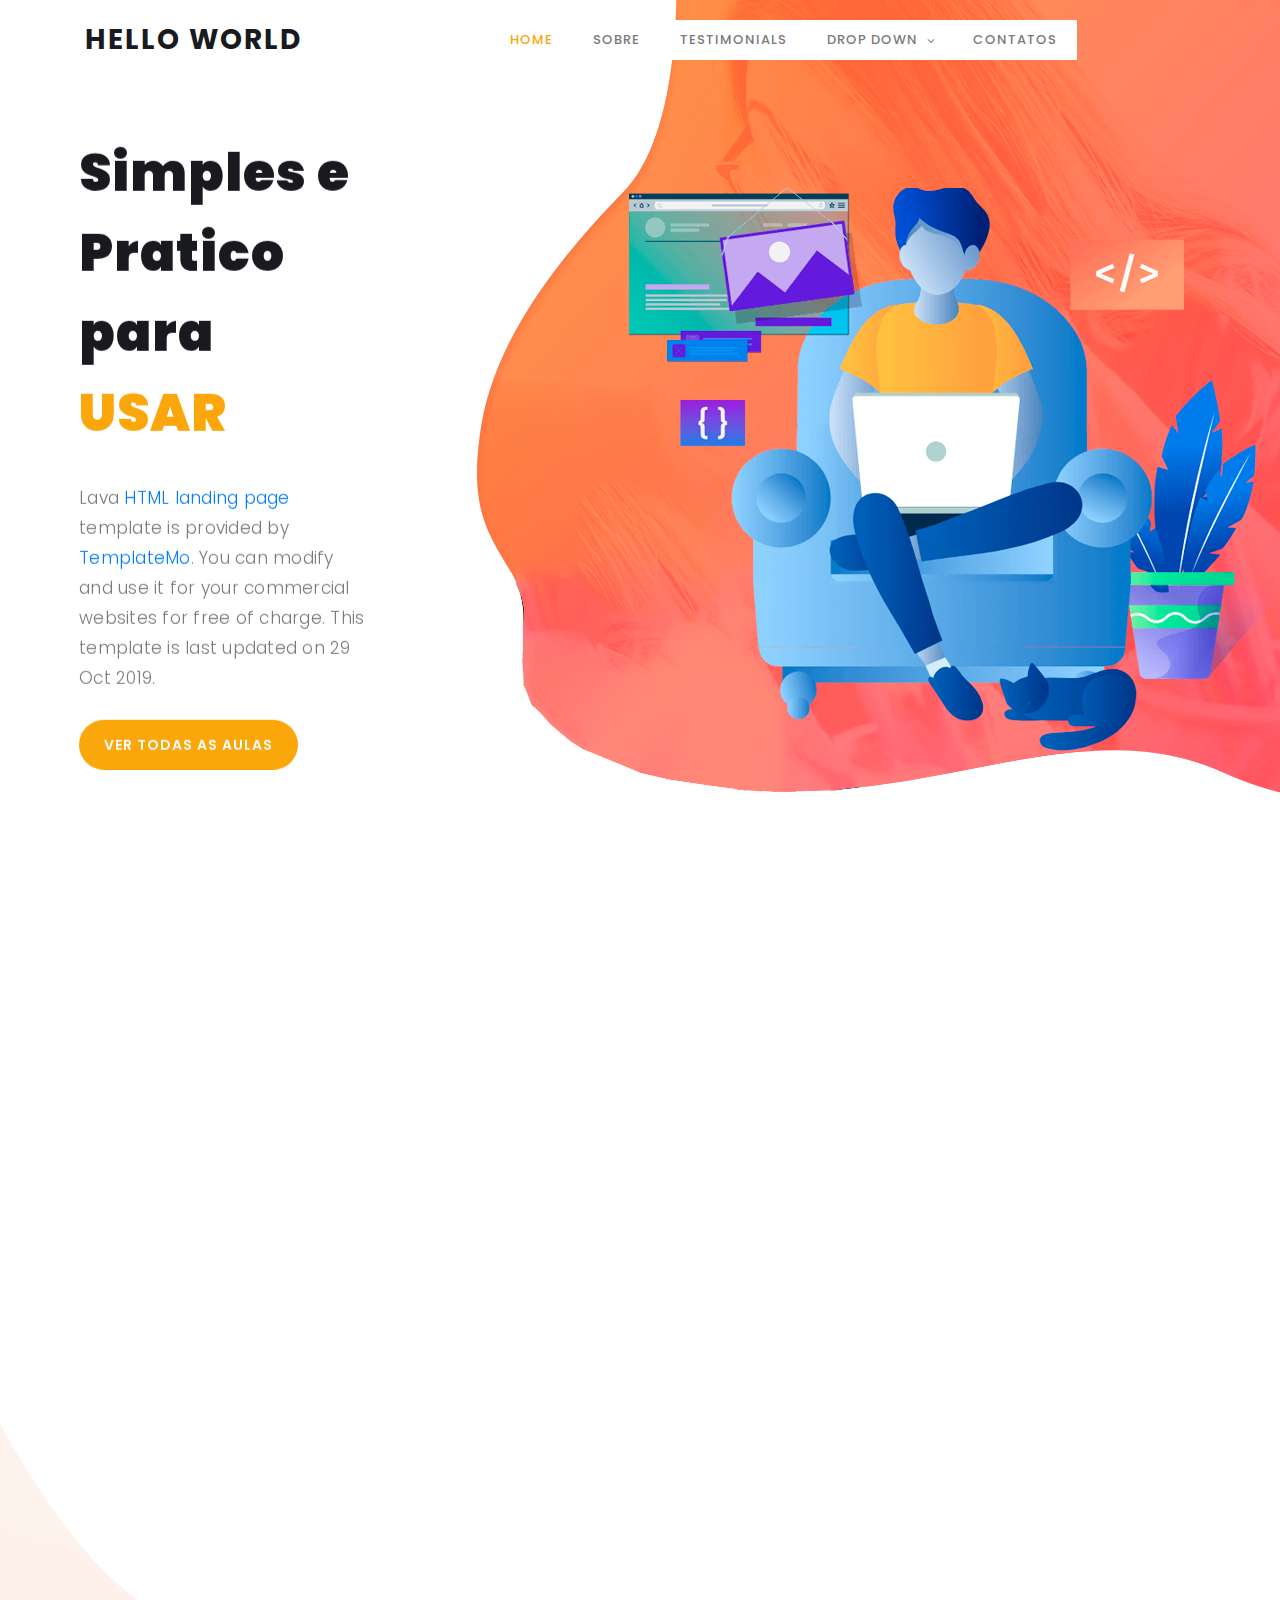
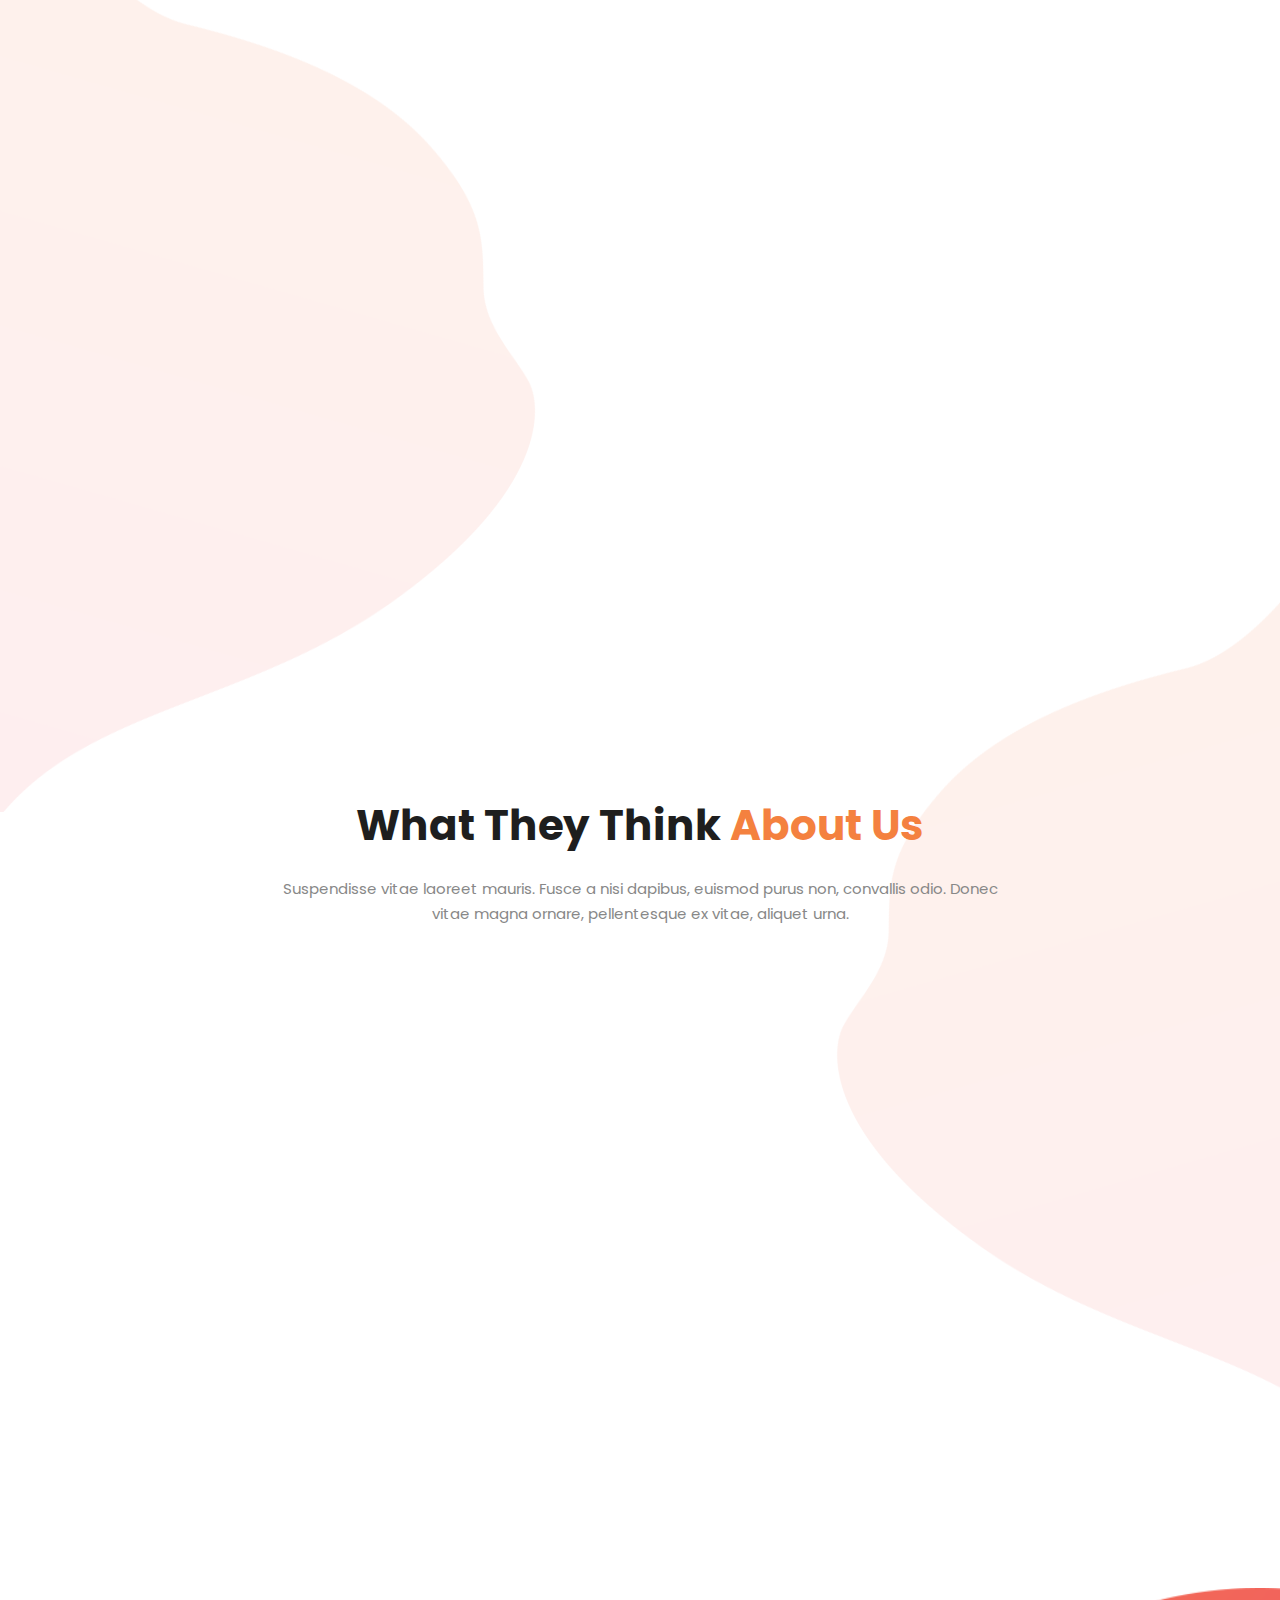
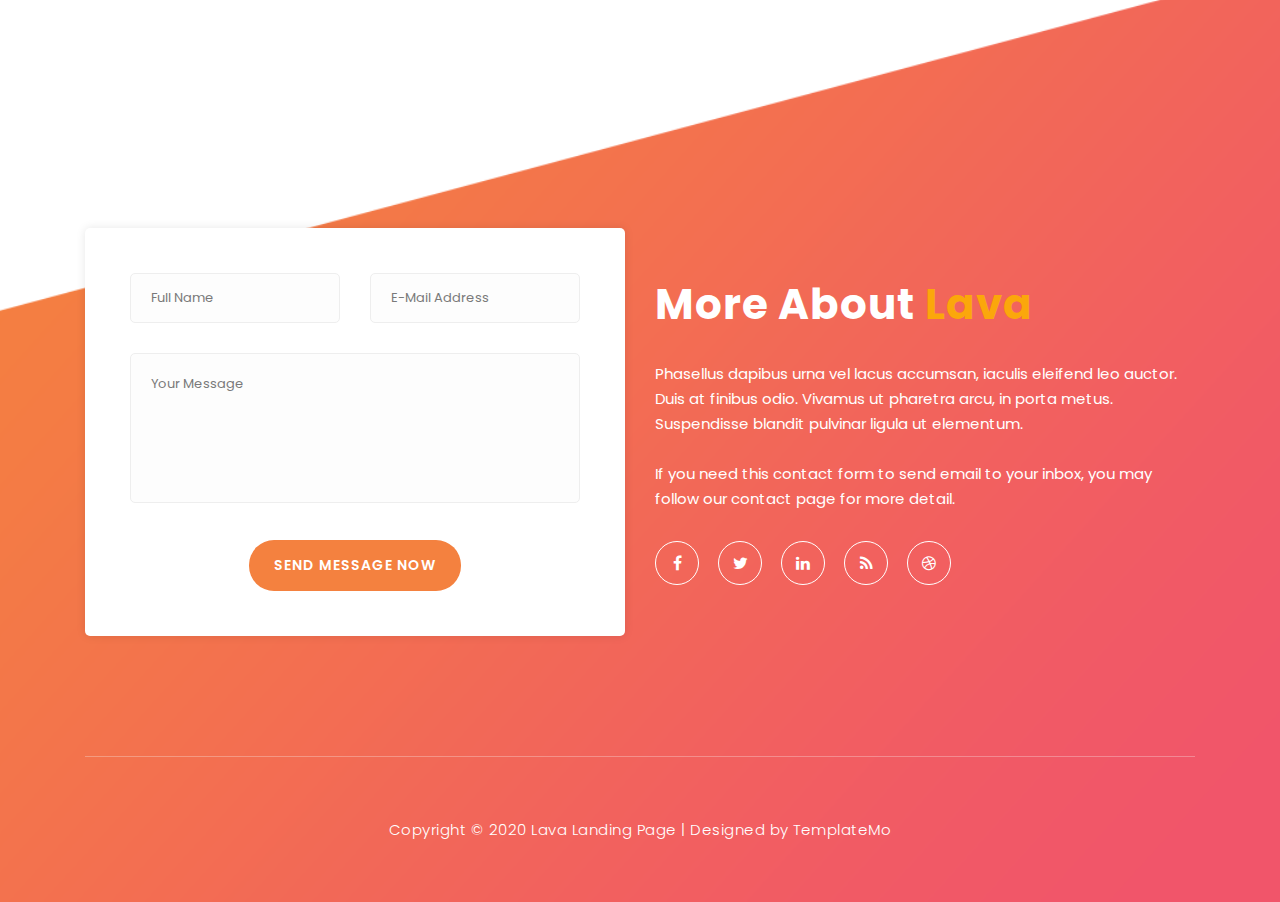
==== commit 6151468a: "mudança" ====
--- a/index.html
+++ b/index.html
@@ -93,7 +93,7 @@
                         <h1>Simples e Pratico para <em>USAR</em></h1>
                         <p>Lava <a href="#">HTML landing page</a> template is provided by <a href="#">TemplateMo</a>.
                            You can modify and use it for your commercial websites for free of charge. This template is last updated on 29 Oct 2019.</p> 
-                        <a href="#about" class="main-button-slider">KNOW US BETTER</a>
+                        <a href="#about" class="main-button-slider">Ver todas as aulas</a>
                     </div>
                 </div>
             </div>
@@ -113,7 +113,7 @@
                             <h2>01</h2>
                             <img src="assets/images/html5-css3-primeiros-passos.svg" alt="">
                             <h4>HTML</h4>
-                            <p>Curabitur pulvinar vel odio sed sagittis. Nam maximus ex diam, nec consectetur diam.</p>
+                            <p>HTML5 é uma linguagem de marcação para a World Wide Web e é uma tecnologia chave da Internet.</p>
                             <a href="#testimonials" class="main-button">
                                 LER MAIS
                             </a>
@@ -127,7 +127,7 @@
                             <h2>02</h2>
                             <img src="assets/images/logocss.svg" alt="">
                             <h4>CSS</h4>
-                            <p>Curabitur pulvinar vel odio sed sagittis. Nam maximus ex diam, nec consectetur diam.</p>
+                            <p>É uma "folha de estilo" composta por “camadas” e utilizada para definir a aparência em páginas da internet.</p>
                             <a href="#testimonials" class="main-button">
                                 LER MAIS
                             </a>
@@ -141,7 +141,7 @@
                             <h2>03</h2>
                             <img src="assets/images/logojs.svg" alt="">
                             <h4>JavaScript</h4>
-                            <p>Curabitur pulvinar vel odio sed sagittis. Nam maximus ex diam, nec consectetur diam.</p>
+                            <p>É uma linguagem de programação que permite a você implementar itens complexos em páginas web.</p>
                             <a href="#testimonials" class="main-button">
                                 LER MAIS
                             </a>
